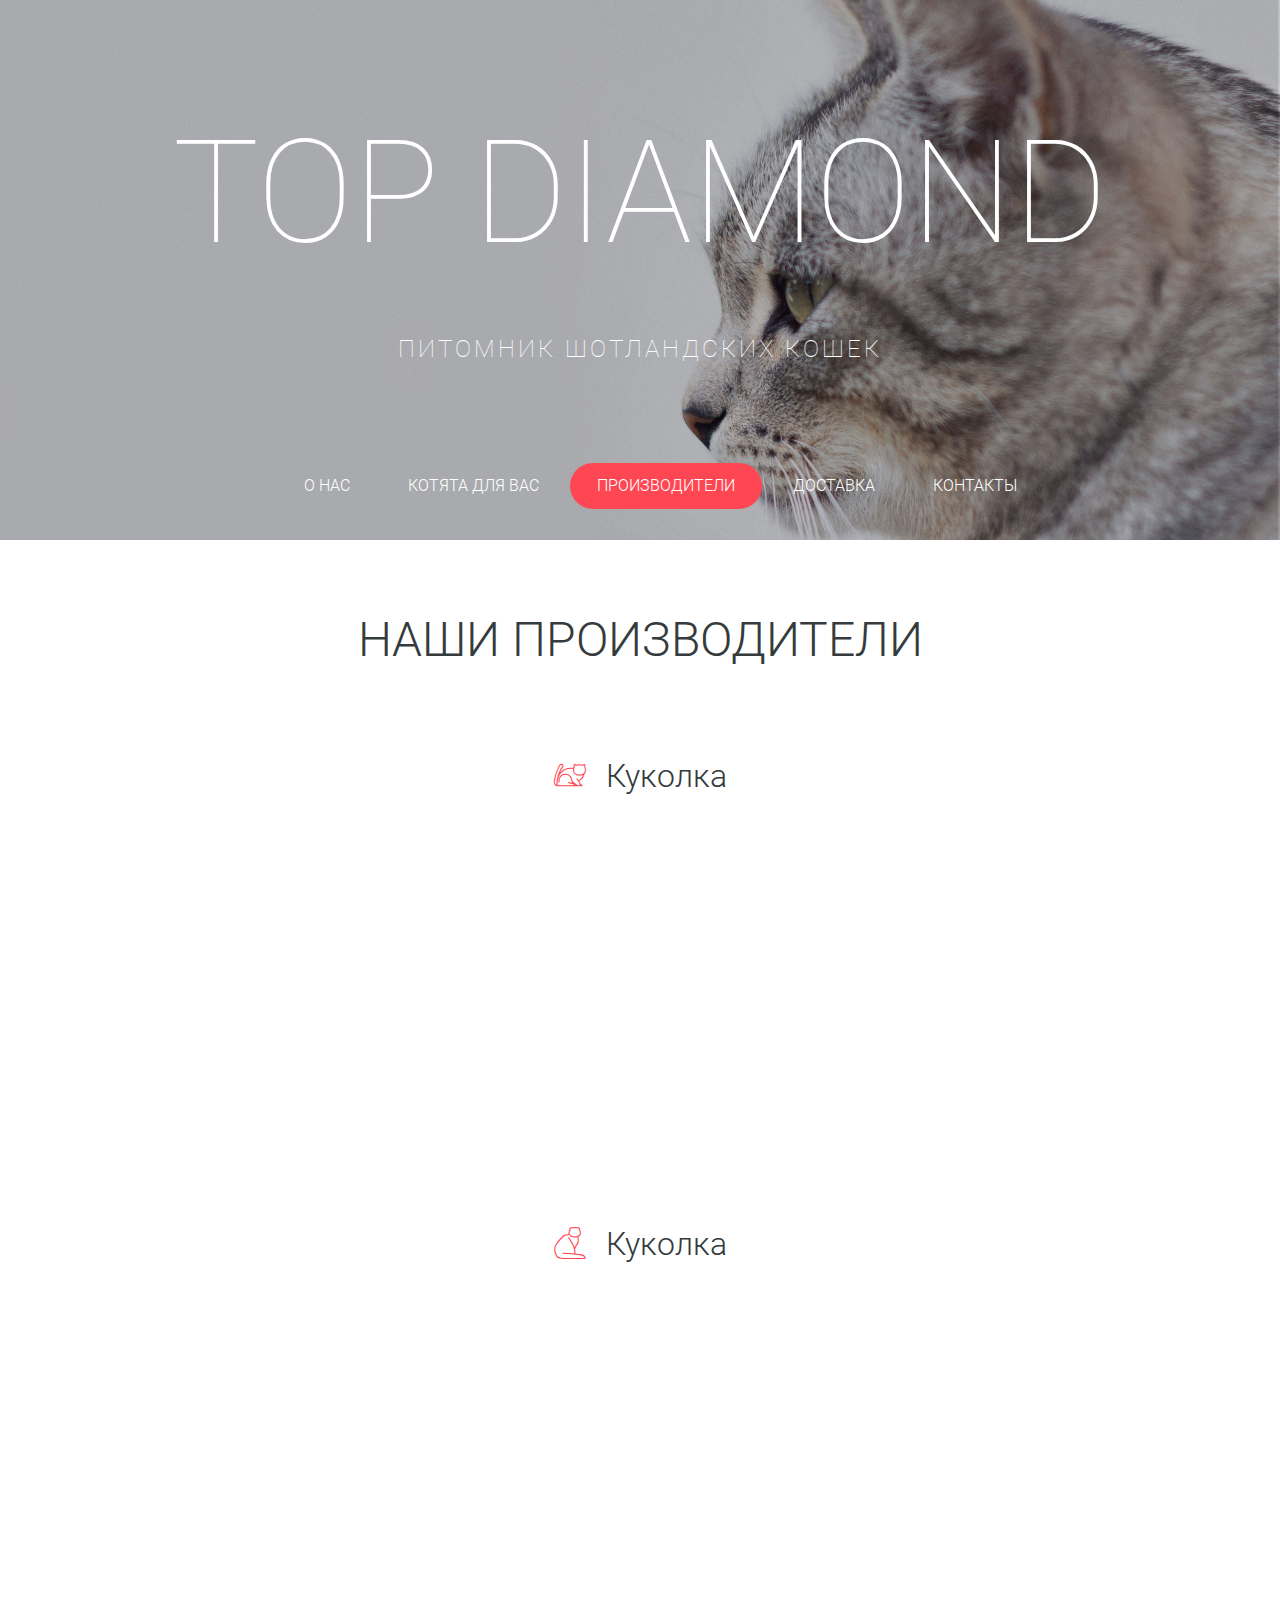
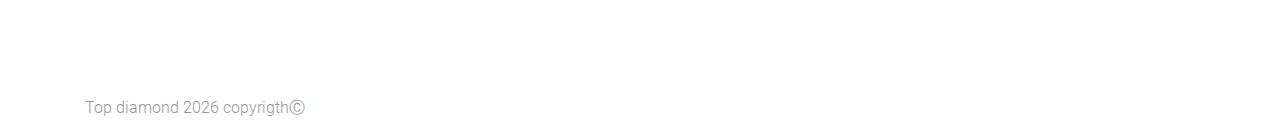
==== cats.html @ 2eed2fff "upload project" ====
<!DOCTYPE html>
<html lang="ru">

<head>

	<meta charset="utf-8">

	<title>Top diamond: питомник шотландских кошек</title>
	<meta name="description" content="Питомник шотландских кошек. Породистые и ласковые котята для Вас.">

	<meta http-equiv="X-UA-Compatible" content="IE=edge">
	<meta name="viewport" content="width=device-width, initial-scale=1, maximum-scale=1">
	
	<!-- Template Basic Images Start -->
	<meta property="og:image" content="img/favicon/apple-touch-icon-180x180.png">
	<link rel="icon" href="img/favicon/favicon.ico">
	<link rel="apple-touch-icon" sizes="180x180" href="img/favicon/apple-touch-icon-180x180.png">
	<!-- Template Basic Images End -->


	<link rel="stylesheet" href="css/cats.main.min.css">

</head>

<body>
        
  <header class="header container-fluid">
           <div class="bg-img bg-img-mini">
           </div>
            
            <div class="header__leng-line"></div>
            <div class="header_text row">
                <h1 class="col-12">Top diamond</h1>
                <div class="w-100"></div>
                <h2 class="col-12">Питомник шотландских кошек</h2>
            </div>
            <div class="stuck_container">
                <nav>
                  <div class="wrapp-resp-menu">
                    <a id="resp-menu" class="responsive-menu" href="#">
                      <div class="hamburger" id="hamburger-3">
                        <span class="line"></span>
                        <span class="line"></span>
                        <span class="line"></span>
                      </div>
                      <span>Menu</span>
                    </a>
                  </div>

                  <ul class="menu">
                    <li>
                      <a  href="index.html">О НАС</a>
                      
                    </li>
                    <li><a href="citty.html">КОТЯТА ДЛЯ ВАС</a></li>
                    <li><a class="active" href="javascript:void(0);">ПРОИЗВОДИТЕЛИ
                        <div class="menu-arrow">
                           <svg height="24" width="24" fill="rgb(215,215,215)">
                             <circle cx="12" cy="12" r="12"  stroke-width="0" stroke="rgb(0,0,0)"/>
                             <path d="M6 9 L12 15 L18 9" fill="rgba(234,234,234,0)" stroke-width="2" stroke="rgb(255,255,255)" />
                           </svg>
                        </div>
                      </a>
                      <div class="wrapp-sub-menu hide-sub">
                        <ul class="sub-menu">
                          <li><a href="cats.html">Наши производители</a></li>
                          <li class="not-active"><a href="#">Бывшие производители</a></li>
                        </ul>
                      </div>
                    </li>
                    <li><a  href="delivery.html">ДОСТАВКА</a></li>
                    <li><a href="contact.html">КОНТАКТЫ</a></li>
                  </ul>

                </nav>

            </div>
       </header>          
  <main class="container">  
   <h2>Наши производители</h2>
   
   <article class="cats row">
      <div class="col-12"><h3><i class="flaticon-animal-1"></i>Куколка</h2></div>
      <div class="col-12 col-md-5">

          <div class="container">
            <div class="cat-gallery-1 gallery-box gallery">
               <div class="arrow">
                 <svg xmlns="http://www.w3.org/2000/svg" xmlns:xlink="http://www.w3.org/1999/xlink" height="24" width="24" fill="rgb(215,215,215)">
                   <circle cx="12" cy="12" r="12"  stroke-width="0" stroke="rgb(0,0,0)"/>
                   <path d="M6 9 L12 15 L18 9" fill="rgba(234,234,234,0)" stroke-width="2" stroke="rgb(255,255,255)" />
                 </svg>
                </div>

                <a href="img/cats/cats_1.JPG" data-caption="Image caption">
                    <i class="flaticon-search"></i>
                    <img src="img/cats/cats_1.JPG" alt="logo">
                </a>
                <a href="img/cats/cats_1.JPG" data-caption="Image caption">
                    <i class="flaticon-search"></i>
                    <img src="img/cats/cats_1.JPG" alt="logo">
                </a>
                <a href="img/cats/cats_1.JPG" data-caption="Image caption">
                    <i class="flaticon-search"></i>
                    <img src="img/cats/cats_1.JPG" alt="logo">
                </a>
                <a href="img/cats/cats_1.JPG" data-caption="Image caption">
                    <i class="flaticon-search"></i>
                    <img src="img/cats/cats_1.JPG" alt="logo">
                </a>
                <a href="img/cats/cats_1.JPG" data-caption="Image caption">
                    <i class="flaticon-search"></i>
                    <img src="img/cats/cats_1.JPG" alt="logo">
                </a>

                <div class="arrow">
                 <svg height="24" width="24" fill="rgb(215,215,215)">
                   <circle cx="12" cy="12" r="12"  stroke-width="0" stroke="rgb(0,0,0)"/>
                   <path d="M6 9 L12 15 L18 9" fill="rgba(234,234,234,0)" stroke-width="2" stroke="rgb(255,255,255)" />
                 </svg>
                </div>
            </div>
            <div class="miniature-box row align-items-center">
                <div class="col-3">
                    <img src="img/cats/cats_1.JPG" alt="logo">
                </div>
                <div class="col-3">
                    <img src="img/cats/cats_1.JPG" alt="logo">
                </div>
                <div class="col-3">
                    <img src="img/cats/cats_1.JPG" alt="logo">
                </div>
                <div class="col-3">
                    <img src="img/cats/cats_1.JPG" alt="logo">
                </div>
            </div>

          </div>

      </div>

      <div class="cats__info col-12 col-md-7">
       <p>
           Lorem ipsum dolor sit amet, consectetur adipisicing elit. Nam repellat hic architecto ullam itaque, veniam temporibus iure quae mollitia ratione nobis cumque fugiat illo, dolor tempora ab voluptatibus?
       </p>
       <dl>
          <dt>Пол</dt>
           <dd>Женский</dd>
          <dt>Отец</dt>
           <dd>Красавчик</dd>
          <dt>Мать</dt>
           <dd>Милашка</dd>
          <dt>Окрас</dt>
           <dd>Самый лудшый</dd>
       </dl>

      </div>
     </article>
     
   <article class="cats row">
       <div class="col-12"><h3><i class="flaticon-animal-3"></i>Куколка</h2></div>
      <div class="col-12 col-md-5">

          <div class="container">
            <div class="cat-gallery-2 gallery-box gallery">
               <div class="arrow">
                 <svg xmlns="http://www.w3.org/2000/svg" xmlns:xlink="http://www.w3.org/1999/xlink" height="24" width="24" fill="rgb(215,215,215)">
                   <circle cx="12" cy="12" r="12"  stroke-width="0" stroke="rgb(0,0,0)"/>
                   <path d="M6 9 L12 15 L18 9" fill="rgba(234,234,234,0)" stroke-width="2" stroke="rgb(255,255,255)" />
                 </svg>
                </div>

                <a href="img/cats/cats_1.JPG" data-caption="Image caption">
                    <i class="flaticon-search"></i>
                    <img src="img/cats/cats_1.JPG" alt="logo">
                </a>
                <a href="img/cats/cats_1.JPG" data-caption="Image caption">
                    <i class="flaticon-search"></i>
                    <img src="img/cats/cats_1.JPG" alt="logo">
                </a>
                <a href="img/cats/cats_1.JPG" data-caption="Image caption">
                    <i class="flaticon-search"></i>
                    <img src="img/cats/cats_1.JPG" alt="logo">
                </a>
                <a href="img/cats/cats_1.JPG" data-caption="Image caption">
                    <i class="flaticon-search"></i>
                    <img src="img/cats/cats_1.JPG" alt="logo">
                </a>
                <a href="iimg/cats/cats_1.JPG" data-caption="Image caption">
                    <i class="flaticon-search"></i>
                    <img src="img/cats/cats_1.JPG" alt="logo">
                </a>

                <div class="arrow">
                 <svg height="24" width="24" fill="rgb(215,215,215)">
                   <circle cx="12" cy="12" r="12"  stroke-width="0" stroke="rgb(0,0,0)"/>
                   <path d="M6 9 L12 15 L18 9" fill="rgba(234,234,234,0)" stroke-width="2" stroke="rgb(255,255,255)" />
                 </svg>
                </div>
            </div>
            <div class="miniature-box row align-items-center">
                <div class="col-3">
                    <img src="img/cats/cats_1.JPG" alt="logo">
                </div>
                <div class="col-3">
                    <img src="img/cats/cats_1.JPG" alt="logo">
                </div>
                <div class="col-3">
                    <img src="img/cats/cats_1.JPG" alt="logo">
                </div>
                <div class="col-3">
                    <img src="img/cats/cats_1.JPG" alt="logo">
                </div>
            </div>

          </div>

      </div>

      <div class="cats__info col-12 col-md-7">
       <p>
           Lorem ipsum dolor sit amet, consectetur adipisicing elit. Nam repellat hic architecto ullam itaque, veniam temporibus iure quae mollitia ratione nobis cumque fugiat illo, dolor tempora ab voluptatibus?
       </p>
       <dl>
          <dt>Пол</dt>
              <dd>Женский</dd>
          <dt>Отец</dt>
              <dd>Красавчик</dd>
          <dt>Мать</dt>
              <dd>Милашка</dd>
          <dt>Окрас</dt>
              <dd>Самый лудшый</dd>
       </dl>

      </div>   
   </article>
  </main>
       
  <footer class="footer container">
           <span id="copyright"> </span>
  </footer> 
  <script src="js/cats.scripts.min.js"></script>
  <script>
      window.onload = function() {
        baguetteBox.run('.cat-gallery-1');
        baguetteBox.run('.cat-gallery-2');
          
        imgBox('.cat-gallery-1');
        imgBox('.cat-gallery-2');
    };
  </script> 
</body>
</html>
---- css/cats.main.min.css ----
#baguetteBox-overlay{display:none;opacity:0;position:fixed;overflow:hidden;top:0;left:0;width:100%;height:100%;z-index:1000000;background-color:#222;background-color:rgba(0,0,0,.8);-webkit-transition:opacity .5s ease;transition:opacity .5s ease}#baguetteBox-overlay.visible{opacity:1}#baguetteBox-overlay .full-image{display:inline-block;position:relative;width:100%;height:100%;text-align:center}#baguetteBox-overlay .full-image figure{display:inline;margin:0;height:100%}#baguetteBox-overlay .full-image img{display:inline-block;width:auto;height:auto;max-height:100%;max-width:100%;vertical-align:middle;-webkit-box-shadow:0 0 8px rgba(0,0,0,.6);-moz-box-shadow:0 0 8px rgba(0,0,0,.6);box-shadow:0 0 8px rgba(0,0,0,.6)}#baguetteBox-overlay .full-image figcaption{display:block;position:absolute;bottom:0;width:100%;text-align:center;line-height:1.8;white-space:normal;color:#ccc;background-color:#000;background-color:rgba(0,0,0,.6);font-family:sans-serif}#baguetteBox-overlay .full-image:before{content:"";display:inline-block;height:50%;width:1px;margin-right:-1px}#baguetteBox-slider{position:absolute;left:0;top:0;height:100%;width:100%;white-space:nowrap;-webkit-transition:left .4s ease,-webkit-transform .4s ease;transition:left .4s ease,-webkit-transform .4s ease;transition:left .4s ease,transform .4s ease;transition:left .4s ease,transform .4s ease,-webkit-transform .4s ease,-moz-transform .4s ease}#baguetteBox-slider.bounce-from-right{-webkit-animation:bounceFromRight .4s ease-out;animation:bounceFromRight .4s ease-out}#baguetteBox-slider.bounce-from-left{-webkit-animation:bounceFromLeft .4s ease-out;animation:bounceFromLeft .4s ease-out}@-webkit-keyframes bounceFromRight{0%{margin-left:0}50%{margin-left:-30px}100%{margin-left:0}}@keyframes bounceFromRight{0%{margin-left:0}50%{margin-left:-30px}100%{margin-left:0}}@-webkit-keyframes bounceFromLeft{0%{margin-left:0}50%{margin-left:30px}100%{margin-left:0}}@keyframes bounceFromLeft{0%{margin-left:0}50%{margin-left:30px}100%{margin-left:0}}.baguetteBox-button#next-button,.baguetteBox-button#previous-button{top:50%;top:calc(50% - 30px);width:44px;height:60px}.baguetteBox-button{position:absolute;cursor:pointer;outline:0;padding:0;margin:0;border:0;-moz-border-radius:15%;border-radius:15%;background-color:#323232;background-color:rgba(50,50,50,.5);color:#ddd;font:1.6em sans-serif;-webkit-transition:background-color .4s ease;transition:background-color .4s ease}.baguetteBox-button:focus,.baguetteBox-button:hover{background-color:rgba(50,50,50,.9)}.baguetteBox-button#next-button{right:2%}.baguetteBox-button#previous-button{left:2%}.baguetteBox-button#close-button{top:20px;right:2%;right:calc(2% + 6px);width:30px;height:30px}.baguetteBox-button svg{position:absolute;left:0;top:0}.baguetteBox-spinner{width:40px;height:40px;display:inline-block;position:absolute;top:50%;left:50%;margin-top:-20px;margin-left:-20px}.baguetteBox-double-bounce1,.baguetteBox-double-bounce2{width:100%;height:100%;-moz-border-radius:50%;border-radius:50%;background-color:#fff;opacity:.6;position:absolute;top:0;left:0;-webkit-animation:bounce 2s infinite ease-in-out;animation:bounce 2s infinite ease-in-out}.baguetteBox-double-bounce2{-webkit-animation-delay:-1s;animation-delay:-1s}@-webkit-keyframes bounce{0%,100%{-webkit-transform:scale(0);transform:scale(0)}50%{-webkit-transform:scale(1);transform:scale(1)}}@keyframes bounce{0%,100%{-webkit-transform:scale(0);-moz-transform:scale(0);transform:scale(0)}50%{-webkit-transform:scale(1);-moz-transform:scale(1);transform:scale(1)}}@font-face{font-family:roboto;font-weight:400;font-style:normal;src:url(../fonts/RobotoRegular/RobotoRegular.eot);src:url(../fonts/RobotoRegular/RobotoRegular.eot?#iefix) format("embedded-opentype"),url(../fonts/RobotoRegular/RobotoRegular.woff) format("woff"),url(../fonts/RobotoRegular/RobotoRegular.ttf) format("truetype")}@font-face{font-family:roboto;font-weight:700;font-style:normal;src:url(../fonts/RobotoBold/RobotoBold.eot);src:url(../fonts/RobotoBold/RobotoBold.eot?#iefix) format("embedded-opentype"),url(../fonts/RobotoBold/RobotoBold.woff) format("woff"),url(../fonts/RobotoBold/RobotoBold.ttf) format("truetype")}@font-face{font-family:roboto;font-weight:100;font-style:normal;src:url(../fonts/RobotoThin/RobotoThin.eot);src:url(../fonts/RobotoThin/RobotoThin.eot?#iefix) format("embedded-opentype"),url(../fonts/RobotoThin/RobotoThin.woff) format("woff"),url(../fonts/RobotoThin/RobotoThin.ttf) format("truetype")}@font-face{font-family:roboto;font-weight:300;font-style:normal;src:url(../fonts/RobotoLight/RobotoLight.eot);src:url(../fonts/RobotoLight/RobotoLight.eot?#iefix) format("embedded-opentype"),url(../fonts/RobotoLight/RobotoLight.woff) format("woff"),url(../fonts/RobotoLight/RobotoLight.ttf) format("truetype")}@font-face{font-family:Flaticon;font-weight:400;font-style:normal;src:url(../fonts/Flaticon/Flaticon.eot);src:url(../fonts/Flaticon/Flaticon.eot?#iefix) format("embedded-opentype"),url(../fonts/Flaticon/Flaticon.woff) format("woff"),url(../fonts/Flaticon/Flaticon.ttf) format("truetype")}.flaticon-animal-3:before{content:"\f100"}.flaticon-animal-1:before{content:"\f101"}.flaticon-animals-2:before{content:"\f102"}.flaticon-transport:before{content:"\f103"}.flaticon-transport-1:before{content:"\f104"}.flaticon-photo:before{content:"\f105"}.flaticon-animals:before{content:"\f106"}.flaticon-animal:before{content:"\f107"}.flaticon-up-arrow:before{content:"\f108"}.flaticon-dog:before{content:"\f109"}.flaticon-dog-3:before{content:"\f10a"}.flaticon-pawprint:before{content:"\f10b"}.flaticon-dog-1:before{content:"\f10c"}.flaticon-dog-4:before{content:"\f10d"}.flaticon-dog-paw:before{content:"\f10e"}.flaticon-animals-1:before{content:"\f10f"}.flaticon-animal-2:before{content:"\f110"}.flaticon-search:before{content:"\f111"}.flaticon-dog-2:before{content:"\f112"}.flaticon-instagram:before{content:"\f113"}.flaticon-vk:before{content:"\f114"}.flaticon-facebook:before{content:"\f115"}.flaticon-cat:before{content:"\f116"}.flaticon-medal:before{content:"\f117"}.flaticon-diamond:before{content:"\f118"}.flaticon-hearts:before{content:"\f119"}.flaticon-heart:before{content:"\f11a"}.flaticon-favorite:before{content:"\f11b"}*,::after,::before{-webkit-box-sizing:border-box;box-sizing:border-box}html{font-family:sans-serif;line-height:1.15;-webkit-text-size-adjust:100%;-ms-text-size-adjust:100%;-ms-overflow-style:scrollbar;-webkit-tap-highlight-color:transparent}@-ms-viewport{width:device-width}article,aside,dialog,figcaption,figure,footer,header,hgroup,main,nav,section{display:block}body{margin:0;font-family:-apple-system,BlinkMacSystemFont,"Segoe UI",Roboto,"Helvetica Neue",Arial,sans-serif,"Apple Color Emoji","Segoe UI Emoji","Segoe UI Symbol";font-size:1rem;font-weight:400;line-height:1.5;color:#212529;text-align:left;background-color:#fff}[tabindex="-1"]:focus{outline:0!important}hr{-webkit-box-sizing:content-box;box-sizing:content-box;height:0;overflow:visible}h1,h2,h3,h4,h5,h6{margin-top:0;margin-bottom:.5rem}p{margin-top:0;margin-bottom:1rem}abbr[data-original-title],abbr[title]{text-decoration:underline;-webkit-text-decoration:underline dotted;text-decoration:underline dotted;cursor:help;border-bottom:0}address{margin-bottom:1rem;font-style:normal;line-height:inherit}dl,ol,ul{margin-top:0;margin-bottom:1rem}ol ol,ol ul,ul ol,ul ul{margin-bottom:0}dt{font-weight:700}dd{margin-bottom:.5rem;margin-left:0}blockquote{margin:0 0 1rem}dfn{font-style:italic}b,strong{font-weight:bolder}small{font-size:80%}sub,sup{position:relative;font-size:75%;line-height:0;vertical-align:baseline}sub{bottom:-.25em}sup{top:-.5em}a{color:#007bff;text-decoration:none;background-color:transparent;-webkit-text-decoration-skip:objects}a:hover{color:#0056b3;text-decoration:underline}a:not([href]):not([tabindex]){color:inherit;text-decoration:none}a:not([href]):not([tabindex]):focus,a:not([href]):not([tabindex]):hover{color:inherit;text-decoration:none}a:not([href]):not([tabindex]):focus{outline:0}code,kbd,pre,samp{font-family:monospace,monospace;font-size:1em}pre{margin-top:0;margin-bottom:1rem;overflow:auto;-ms-overflow-style:scrollbar}figure{margin:0 0 1rem}img{vertical-align:middle;border-style:none}svg:not(:root){overflow:hidden}table{border-collapse:collapse}caption{padding-top:.75rem;padding-bottom:.75rem;color:#6c757d;text-align:left;caption-side:bottom}th{text-align:inherit}label{display:inline-block;margin-bottom:.5rem}button{-webkit-border-radius:0;border-radius:0}button:focus{outline:1px dotted;outline:5px auto -webkit-focus-ring-color}button,input,optgroup,select,textarea{margin:0;font-family:inherit;font-size:inherit;line-height:inherit}button,input{overflow:visible}button,select{text-transform:none}[type=reset],[type=submit],button,html [type=button]{-webkit-appearance:button}[type=button]::-moz-focus-inner,[type=reset]::-moz-focus-inner,[type=submit]::-moz-focus-inner,button::-moz-focus-inner{padding:0;border-style:none}input[type=checkbox],input[type=radio]{-webkit-box-sizing:border-box;box-sizing:border-box;padding:0}input[type=date],input[type=datetime-local],input[type=month],input[type=time]{-webkit-appearance:listbox}textarea{overflow:auto;resize:vertical}fieldset{min-width:0;padding:0;margin:0;border:0}legend{display:block;width:100%;max-width:100%;padding:0;margin-bottom:.5rem;font-size:1.5rem;line-height:inherit;color:inherit;white-space:normal}progress{vertical-align:baseline}[type=number]::-webkit-inner-spin-button,[type=number]::-webkit-outer-spin-button{height:auto}[type=search]{outline-offset:-2px;-webkit-appearance:none}[type=search]::-webkit-search-cancel-button,[type=search]::-webkit-search-decoration{-webkit-appearance:none}::-webkit-file-upload-button{font:inherit;-webkit-appearance:button}output{display:inline-block}summary{display:list-item;cursor:pointer}template{display:none}[hidden]{display:none!important}@-ms-viewport{width:device-width}html{-webkit-box-sizing:border-box;box-sizing:border-box;-ms-overflow-style:scrollbar}*,::after,::before{-webkit-box-sizing:inherit;box-sizing:inherit}.container{width:100%;padding-right:15px;padding-left:15px;margin-right:auto;margin-left:auto}@media (min-width:576px){.container{max-width:540px}}@media (min-width:768px){.container{max-width:720px}}@media (min-width:992px){.container{max-width:960px}}@media (min-width:1200px){.container{max-width:1140px}}.container-fluid{width:100%;padding-right:15px;padding-left:15px;margin-right:auto;margin-left:auto}.row{display:-webkit-box;display:-webkit-flex;display:-ms-flexbox;display:flex;-webkit-flex-wrap:wrap;-ms-flex-wrap:wrap;flex-wrap:wrap;margin-right:-15px;margin-left:-15px}.no-gutters{margin-right:0;margin-left:0}.no-gutters>.col,.no-gutters>[class*=col-]{padding-right:0;padding-left:0}.col,.col-1,.col-10,.col-11,.col-12,.col-2,.col-3,.col-4,.col-5,.col-6,.col-7,.col-8,.col-9,.col-auto,.col-lg,.col-lg-1,.col-lg-10,.col-lg-11,.col-lg-12,.col-lg-2,.col-lg-3,.col-lg-4,.col-lg-5,.col-lg-6,.col-lg-7,.col-lg-8,.col-lg-9,.col-lg-auto,.col-md,.col-md-1,.col-md-10,.col-md-11,.col-md-12,.col-md-2,.col-md-3,.col-md-4,.col-md-5,.col-md-6,.col-md-7,.col-md-8,.col-md-9,.col-md-auto,.col-sm,.col-sm-1,.col-sm-10,.col-sm-11,.col-sm-12,.col-sm-2,.col-sm-3,.col-sm-4,.col-sm-5,.col-sm-6,.col-sm-7,.col-sm-8,.col-sm-9,.col-sm-auto,.col-xl,.col-xl-1,.col-xl-10,.col-xl-11,.col-xl-12,.col-xl-2,.col-xl-3,.col-xl-4,.col-xl-5,.col-xl-6,.col-xl-7,.col-xl-8,.col-xl-9,.col-xl-auto{position:relative;width:100%;min-height:1px;padding-right:15px;padding-left:15px}.col{-webkit-flex-basis:0;-ms-flex-preferred-size:0;flex-basis:0;-webkit-box-flex:1;-webkit-flex-grow:1;-ms-flex-positive:1;flex-grow:1;max-width:100%}.col-auto{-webkit-box-flex:0;-webkit-flex:0 0 auto;-ms-flex:0 0 auto;flex:0 0 auto;width:auto;max-width:none}.col-1{-webkit-box-flex:0;-webkit-flex:0 0 8.33333%;-ms-flex:0 0 8.33333%;flex:0 0 8.33333%;max-width:8.33333%}.col-2{-webkit-box-flex:0;-webkit-flex:0 0 16.66667%;-ms-flex:0 0 16.66667%;flex:0 0 16.66667%;max-width:16.66667%}.col-3{-webkit-box-flex:0;-webkit-flex:0 0 25%;-ms-flex:0 0 25%;flex:0 0 25%;max-width:25%}.col-4{-webkit-box-flex:0;-webkit-flex:0 0 33.33333%;-ms-flex:0 0 33.33333%;flex:0 0 33.33333%;max-width:33.33333%}.col-5{-webkit-box-flex:0;-webkit-flex:0 0 41.66667%;-ms-flex:0 0 41.66667%;flex:0 0 41.66667%;max-width:41.66667%}.col-6{-webkit-box-flex:0;-webkit-flex:0 0 50%;-ms-flex:0 0 50%;flex:0 0 50%;max-width:50%}.col-7{-webkit-box-flex:0;-webkit-flex:0 0 58.33333%;-ms-flex:0 0 58.33333%;flex:0 0 58.33333%;max-width:58.33333%}.col-8{-webkit-box-flex:0;-webkit-flex:0 0 66.66667%;-ms-flex:0 0 66.66667%;flex:0 0 66.66667%;max-width:66.66667%}.col-9{-webkit-box-flex:0;-webkit-flex:0 0 75%;-ms-flex:0 0 75%;flex:0 0 75%;max-width:75%}.col-10{-webkit-box-flex:0;-webkit-flex:0 0 83.33333%;-ms-flex:0 0 83.33333%;flex:0 0 83.33333%;max-width:83.33333%}.col-11{-webkit-box-flex:0;-webkit-flex:0 0 91.66667%;-ms-flex:0 0 91.66667%;flex:0 0 91.66667%;max-width:91.66667%}.col-12{-webkit-box-flex:0;-webkit-flex:0 0 100%;-ms-flex:0 0 100%;flex:0 0 100%;max-width:100%}.order-first{-webkit-box-ordinal-group:0;-webkit-order:-1;-ms-flex-order:-1;order:-1}.order-last{-webkit-box-ordinal-group:14;-webkit-order:13;-ms-flex-order:13;order:13}.order-0{-webkit-box-ordinal-group:1;-webkit-order:0;-ms-flex-order:0;order:0}.order-1{-webkit-box-ordinal-group:2;-webkit-order:1;-ms-flex-order:1;order:1}.order-2{-webkit-box-ordinal-group:3;-webkit-order:2;-ms-flex-order:2;order:2}.order-3{-webkit-box-ordinal-group:4;-webkit-order:3;-ms-flex-order:3;order:3}.order-4{-webkit-box-ordinal-group:5;-webkit-order:4;-ms-flex-order:4;order:4}.order-5{-webkit-box-ordinal-group:6;-webkit-order:5;-ms-flex-order:5;order:5}.order-6{-webkit-box-ordinal-group:7;-webkit-order:6;-ms-flex-order:6;order:6}.order-7{-webkit-box-ordinal-group:8;-webkit-order:7;-ms-flex-order:7;order:7}.order-8{-webkit-box-ordinal-group:9;-webkit-order:8;-ms-flex-order:8;order:8}.order-9{-webkit-box-ordinal-group:10;-webkit-order:9;-ms-flex-order:9;order:9}.order-10{-webkit-box-ordinal-group:11;-webkit-order:10;-ms-flex-order:10;order:10}.order-11{-webkit-box-ordinal-group:12;-webkit-order:11;-ms-flex-order:11;order:11}.order-12{-webkit-box-ordinal-group:13;-webkit-order:12;-ms-flex-order:12;order:12}.offset-1{margin-left:8.33333%}.offset-2{margin-left:16.66667%}.offset-3{margin-left:25%}.offset-4{margin-left:33.33333%}.offset-5{margin-left:41.66667%}.offset-6{margin-left:50%}.offset-7{margin-left:58.33333%}.offset-8{margin-left:66.66667%}.offset-9{margin-left:75%}.offset-10{margin-left:83.33333%}.offset-11{margin-left:91.66667%}@media (min-width:576px){.col-sm{-webkit-flex-basis:0;-ms-flex-preferred-size:0;flex-basis:0;-webkit-box-flex:1;-webkit-flex-grow:1;-ms-flex-positive:1;flex-grow:1;max-width:100%}.col-sm-auto{-webkit-box-flex:0;-webkit-flex:0 0 auto;-ms-flex:0 0 auto;flex:0 0 auto;width:auto;max-width:none}.col-sm-1{-webkit-box-flex:0;-webkit-flex:0 0 8.33333%;-ms-flex:0 0 8.33333%;flex:0 0 8.33333%;max-width:8.33333%}.col-sm-2{-webkit-box-flex:0;-webkit-flex:0 0 16.66667%;-ms-flex:0 0 16.66667%;flex:0 0 16.66667%;max-width:16.66667%}.col-sm-3{-webkit-box-flex:0;-webkit-flex:0 0 25%;-ms-flex:0 0 25%;flex:0 0 25%;max-width:25%}.col-sm-4{-webkit-box-flex:0;-webkit-flex:0 0 33.33333%;-ms-flex:0 0 33.33333%;flex:0 0 33.33333%;max-width:33.33333%}.col-sm-5{-webkit-box-flex:0;-webkit-flex:0 0 41.66667%;-ms-flex:0 0 41.66667%;flex:0 0 41.66667%;max-width:41.66667%}.col-sm-6{-webkit-box-flex:0;-webkit-flex:0 0 50%;-ms-flex:0 0 50%;flex:0 0 50%;max-width:50%}.col-sm-7{-webkit-box-flex:0;-webkit-flex:0 0 58.33333%;-ms-flex:0 0 58.33333%;flex:0 0 58.33333%;max-width:58.33333%}.col-sm-8{-webkit-box-flex:0;-webkit-flex:0 0 66.66667%;-ms-flex:0 0 66.66667%;flex:0 0 66.66667%;max-width:66.66667%}.col-sm-9{-webkit-box-flex:0;-webkit-flex:0 0 75%;-ms-flex:0 0 75%;flex:0 0 75%;max-width:75%}.col-sm-10{-webkit-box-flex:0;-webkit-flex:0 0 83.33333%;-ms-flex:0 0 83.33333%;flex:0 0 83.33333%;max-width:83.33333%}.col-sm-11{-webkit-box-flex:0;-webkit-flex:0 0 91.66667%;-ms-flex:0 0 91.66667%;flex:0 0 91.66667%;max-width:91.66667%}.col-sm-12{-webkit-box-flex:0;-webkit-flex:0 0 100%;-ms-flex:0 0 100%;flex:0 0 100%;max-width:100%}.order-sm-first{-webkit-box-ordinal-group:0;-webkit-order:-1;-ms-flex-order:-1;order:-1}.order-sm-last{-webkit-box-ordinal-group:14;-webkit-order:13;-ms-flex-order:13;order:13}.order-sm-0{-webkit-box-ordinal-group:1;-webkit-order:0;-ms-flex-order:0;order:0}.order-sm-1{-webkit-box-ordinal-group:2;-webkit-order:1;-ms-flex-order:1;order:1}.order-sm-2{-webkit-box-ordinal-group:3;-webkit-order:2;-ms-flex-order:2;order:2}.order-sm-3{-webkit-box-ordinal-group:4;-webkit-order:3;-ms-flex-order:3;order:3}.order-sm-4{-webkit-box-ordinal-group:5;-webkit-order:4;-ms-flex-order:4;order:4}.order-sm-5{-webkit-box-ordinal-group:6;-webkit-order:5;-ms-flex-order:5;order:5}.order-sm-6{-webkit-box-ordinal-group:7;-webkit-order:6;-ms-flex-order:6;order:6}.order-sm-7{-webkit-box-ordinal-group:8;-webkit-order:7;-ms-flex-order:7;order:7}.order-sm-8{-webkit-box-ordinal-group:9;-webkit-order:8;-ms-flex-order:8;order:8}.order-sm-9{-webkit-box-ordinal-group:10;-webkit-order:9;-ms-flex-order:9;order:9}.order-sm-10{-webkit-box-ordinal-group:11;-webkit-order:10;-ms-flex-order:10;order:10}.order-sm-11{-webkit-box-ordinal-group:12;-webkit-order:11;-ms-flex-order:11;order:11}.order-sm-12{-webkit-box-ordinal-group:13;-webkit-order:12;-ms-flex-order:12;order:12}.offset-sm-0{margin-left:0}.offset-sm-1{margin-left:8.33333%}.offset-sm-2{margin-left:16.66667%}.offset-sm-3{margin-left:25%}.offset-sm-4{margin-left:33.33333%}.offset-sm-5{margin-left:41.66667%}.offset-sm-6{margin-left:50%}.offset-sm-7{margin-left:58.33333%}.offset-sm-8{margin-left:66.66667%}.offset-sm-9{margin-left:75%}.offset-sm-10{margin-left:83.33333%}.offset-sm-11{margin-left:91.66667%}}@media (min-width:768px){.col-md{-webkit-flex-basis:0;-ms-flex-preferred-size:0;flex-basis:0;-webkit-box-flex:1;-webkit-flex-grow:1;-ms-flex-positive:1;flex-grow:1;max-width:100%}.col-md-auto{-webkit-box-flex:0;-webkit-flex:0 0 auto;-ms-flex:0 0 auto;flex:0 0 auto;width:auto;max-width:none}.col-md-1{-webkit-box-flex:0;-webkit-flex:0 0 8.33333%;-ms-flex:0 0 8.33333%;flex:0 0 8.33333%;max-width:8.33333%}.col-md-2{-webkit-box-flex:0;-webkit-flex:0 0 16.66667%;-ms-flex:0 0 16.66667%;flex:0 0 16.66667%;max-width:16.66667%}.col-md-3{-webkit-box-flex:0;-webkit-flex:0 0 25%;-ms-flex:0 0 25%;flex:0 0 25%;max-width:25%}.col-md-4{-webkit-box-flex:0;-webkit-flex:0 0 33.33333%;-ms-flex:0 0 33.33333%;flex:0 0 33.33333%;max-width:33.33333%}.col-md-5{-webkit-box-flex:0;-webkit-flex:0 0 41.66667%;-ms-flex:0 0 41.66667%;flex:0 0 41.66667%;max-width:41.66667%}.col-md-6{-webkit-box-flex:0;-webkit-flex:0 0 50%;-ms-flex:0 0 50%;flex:0 0 50%;max-width:50%}.col-md-7{-webkit-box-flex:0;-webkit-flex:0 0 58.33333%;-ms-flex:0 0 58.33333%;flex:0 0 58.33333%;max-width:58.33333%}.col-md-8{-webkit-box-flex:0;-webkit-flex:0 0 66.66667%;-ms-flex:0 0 66.66667%;flex:0 0 66.66667%;max-width:66.66667%}.col-md-9{-webkit-box-flex:0;-webkit-flex:0 0 75%;-ms-flex:0 0 75%;flex:0 0 75%;max-width:75%}.col-md-10{-webkit-box-flex:0;-webkit-flex:0 0 83.33333%;-ms-flex:0 0 83.33333%;flex:0 0 83.33333%;max-width:83.33333%}.col-md-11{-webkit-box-flex:0;-webkit-flex:0 0 91.66667%;-ms-flex:0 0 91.66667%;flex:0 0 91.66667%;max-width:91.66667%}.col-md-12{-webkit-box-flex:0;-webkit-flex:0 0 100%;-ms-flex:0 0 100%;flex:0 0 100%;max-width:100%}.order-md-first{-webkit-box-ordinal-group:0;-webkit-order:-1;-ms-flex-order:-1;order:-1}.order-md-last{-webkit-box-ordinal-group:14;-webkit-order:13;-ms-flex-order:13;order:13}.order-md-0{-webkit-box-ordinal-group:1;-webkit-order:0;-ms-flex-order:0;order:0}.order-md-1{-webkit-box-ordinal-group:2;-webkit-order:1;-ms-flex-order:1;order:1}.order-md-2{-webkit-box-ordinal-group:3;-webkit-order:2;-ms-flex-order:2;order:2}.order-md-3{-webkit-box-ordinal-group:4;-webkit-order:3;-ms-flex-order:3;order:3}.order-md-4{-webkit-box-ordinal-group:5;-webkit-order:4;-ms-flex-order:4;order:4}.order-md-5{-webkit-box-ordinal-group:6;-webkit-order:5;-ms-flex-order:5;order:5}.order-md-6{-webkit-box-ordinal-group:7;-webkit-order:6;-ms-flex-order:6;order:6}.order-md-7{-webkit-box-ordinal-group:8;-webkit-order:7;-ms-flex-order:7;order:7}.order-md-8{-webkit-box-ordinal-group:9;-webkit-order:8;-ms-flex-order:8;order:8}.order-md-9{-webkit-box-ordinal-group:10;-webkit-order:9;-ms-flex-order:9;order:9}.order-md-10{-webkit-box-ordinal-group:11;-webkit-order:10;-ms-flex-order:10;order:10}.order-md-11{-webkit-box-ordinal-group:12;-webkit-order:11;-ms-flex-order:11;order:11}.order-md-12{-webkit-box-ordinal-group:13;-webkit-order:12;-ms-flex-order:12;order:12}.offset-md-0{margin-left:0}.offset-md-1{margin-left:8.33333%}.offset-md-2{margin-left:16.66667%}.offset-md-3{margin-left:25%}.offset-md-4{margin-left:33.33333%}.offset-md-5{margin-left:41.66667%}.offset-md-6{margin-left:50%}.offset-md-7{margin-left:58.33333%}.offset-md-8{margin-left:66.66667%}.offset-md-9{margin-left:75%}.offset-md-10{margin-left:83.33333%}.offset-md-11{margin-left:91.66667%}}@media (min-width:992px){.col-lg{-webkit-flex-basis:0;-ms-flex-preferred-size:0;flex-basis:0;-webkit-box-flex:1;-webkit-flex-grow:1;-ms-flex-positive:1;flex-grow:1;max-width:100%}.col-lg-auto{-webkit-box-flex:0;-webkit-flex:0 0 auto;-ms-flex:0 0 auto;flex:0 0 auto;width:auto;max-width:none}.col-lg-1{-webkit-box-flex:0;-webkit-flex:0 0 8.33333%;-ms-flex:0 0 8.33333%;flex:0 0 8.33333%;max-width:8.33333%}.col-lg-2{-webkit-box-flex:0;-webkit-flex:0 0 16.66667%;-ms-flex:0 0 16.66667%;flex:0 0 16.66667%;max-width:16.66667%}.col-lg-3{-webkit-box-flex:0;-webkit-flex:0 0 25%;-ms-flex:0 0 25%;flex:0 0 25%;max-width:25%}.col-lg-4{-webkit-box-flex:0;-webkit-flex:0 0 33.33333%;-ms-flex:0 0 33.33333%;flex:0 0 33.33333%;max-width:33.33333%}.col-lg-5{-webkit-box-flex:0;-webkit-flex:0 0 41.66667%;-ms-flex:0 0 41.66667%;flex:0 0 41.66667%;max-width:41.66667%}.col-lg-6{-webkit-box-flex:0;-webkit-flex:0 0 50%;-ms-flex:0 0 50%;flex:0 0 50%;max-width:50%}.col-lg-7{-webkit-box-flex:0;-webkit-flex:0 0 58.33333%;-ms-flex:0 0 58.33333%;flex:0 0 58.33333%;max-width:58.33333%}.col-lg-8{-webkit-box-flex:0;-webkit-flex:0 0 66.66667%;-ms-flex:0 0 66.66667%;flex:0 0 66.66667%;max-width:66.66667%}.col-lg-9{-webkit-box-flex:0;-webkit-flex:0 0 75%;-ms-flex:0 0 75%;flex:0 0 75%;max-width:75%}.col-lg-10{-webkit-box-flex:0;-webkit-flex:0 0 83.33333%;-ms-flex:0 0 83.33333%;flex:0 0 83.33333%;max-width:83.33333%}.col-lg-11{-webkit-box-flex:0;-webkit-flex:0 0 91.66667%;-ms-flex:0 0 91.66667%;flex:0 0 91.66667%;max-width:91.66667%}.col-lg-12{-webkit-box-flex:0;-webkit-flex:0 0 100%;-ms-flex:0 0 100%;flex:0 0 100%;max-width:100%}.order-lg-first{-webkit-box-ordinal-group:0;-webkit-order:-1;-ms-flex-order:-1;order:-1}.order-lg-last{-webkit-box-ordinal-group:14;-webkit-order:13;-ms-flex-order:13;order:13}.order-lg-0{-webkit-box-ordinal-group:1;-webkit-order:0;-ms-flex-order:0;order:0}.order-lg-1{-webkit-box-ordinal-group:2;-webkit-order:1;-ms-flex-order:1;order:1}.order-lg-2{-webkit-box-ordinal-group:3;-webkit-order:2;-ms-flex-order:2;order:2}.order-lg-3{-webkit-box-ordinal-group:4;-webkit-order:3;-ms-flex-order:3;order:3}.order-lg-4{-webkit-box-ordinal-group:5;-webkit-order:4;-ms-flex-order:4;order:4}.order-lg-5{-webkit-box-ordinal-group:6;-webkit-order:5;-ms-flex-order:5;order:5}.order-lg-6{-webkit-box-ordinal-group:7;-webkit-order:6;-ms-flex-order:6;order:6}.order-lg-7{-webkit-box-ordinal-group:8;-webkit-order:7;-ms-flex-order:7;order:7}.order-lg-8{-webkit-box-ordinal-group:9;-webkit-order:8;-ms-flex-order:8;order:8}.order-lg-9{-webkit-box-ordinal-group:10;-webkit-order:9;-ms-flex-order:9;order:9}.order-lg-10{-webkit-box-ordinal-group:11;-webkit-order:10;-ms-flex-order:10;order:10}.order-lg-11{-webkit-box-ordinal-group:12;-webkit-order:11;-ms-flex-order:11;order:11}.order-lg-12{-webkit-box-ordinal-group:13;-webkit-order:12;-ms-flex-order:12;order:12}.offset-lg-0{margin-left:0}.offset-lg-1{margin-left:8.33333%}.offset-lg-2{margin-left:16.66667%}.offset-lg-3{margin-left:25%}.offset-lg-4{margin-left:33.33333%}.offset-lg-5{margin-left:41.66667%}.offset-lg-6{margin-left:50%}.offset-lg-7{margin-left:58.33333%}.offset-lg-8{margin-left:66.66667%}.offset-lg-9{margin-left:75%}.offset-lg-10{margin-left:83.33333%}.offset-lg-11{margin-left:91.66667%}}@media (min-width:1200px){.col-xl{-webkit-flex-basis:0;-ms-flex-preferred-size:0;flex-basis:0;-webkit-box-flex:1;-webkit-flex-grow:1;-ms-flex-positive:1;flex-grow:1;max-width:100%}.col-xl-auto{-webkit-box-flex:0;-webkit-flex:0 0 auto;-ms-flex:0 0 auto;flex:0 0 auto;width:auto;max-width:none}.col-xl-1{-webkit-box-flex:0;-webkit-flex:0 0 8.33333%;-ms-flex:0 0 8.33333%;flex:0 0 8.33333%;max-width:8.33333%}.col-xl-2{-webkit-box-flex:0;-webkit-flex:0 0 16.66667%;-ms-flex:0 0 16.66667%;flex:0 0 16.66667%;max-width:16.66667%}.col-xl-3{-webkit-box-flex:0;-webkit-flex:0 0 25%;-ms-flex:0 0 25%;flex:0 0 25%;max-width:25%}.col-xl-4{-webkit-box-flex:0;-webkit-flex:0 0 33.33333%;-ms-flex:0 0 33.33333%;flex:0 0 33.33333%;max-width:33.33333%}.col-xl-5{-webkit-box-flex:0;-webkit-flex:0 0 41.66667%;-ms-flex:0 0 41.66667%;flex:0 0 41.66667%;max-width:41.66667%}.col-xl-6{-webkit-box-flex:0;-webkit-flex:0 0 50%;-ms-flex:0 0 50%;flex:0 0 50%;max-width:50%}.col-xl-7{-webkit-box-flex:0;-webkit-flex:0 0 58.33333%;-ms-flex:0 0 58.33333%;flex:0 0 58.33333%;max-width:58.33333%}.col-xl-8{-webkit-box-flex:0;-webkit-flex:0 0 66.66667%;-ms-flex:0 0 66.66667%;flex:0 0 66.66667%;max-width:66.66667%}.col-xl-9{-webkit-box-flex:0;-webkit-flex:0 0 75%;-ms-flex:0 0 75%;flex:0 0 75%;max-width:75%}.col-xl-10{-webkit-box-flex:0;-webkit-flex:0 0 83.33333%;-ms-flex:0 0 83.33333%;flex:0 0 83.33333%;max-width:83.33333%}.col-xl-11{-webkit-box-flex:0;-webkit-flex:0 0 91.66667%;-ms-flex:0 0 91.66667%;flex:0 0 91.66667%;max-width:91.66667%}.col-xl-12{-webkit-box-flex:0;-webkit-flex:0 0 100%;-ms-flex:0 0 100%;flex:0 0 100%;max-width:100%}.order-xl-first{-webkit-box-ordinal-group:0;-webkit-order:-1;-ms-flex-order:-1;order:-1}.order-xl-last{-webkit-box-ordinal-group:14;-webkit-order:13;-ms-flex-order:13;order:13}.order-xl-0{-webkit-box-ordinal-group:1;-webkit-order:0;-ms-flex-order:0;order:0}.order-xl-1{-webkit-box-ordinal-group:2;-webkit-order:1;-ms-flex-order:1;order:1}.order-xl-2{-webkit-box-ordinal-group:3;-webkit-order:2;-ms-flex-order:2;order:2}.order-xl-3{-webkit-box-ordinal-group:4;-webkit-order:3;-ms-flex-order:3;order:3}.order-xl-4{-webkit-box-ordinal-group:5;-webkit-order:4;-ms-flex-order:4;order:4}.order-xl-5{-webkit-box-ordinal-group:6;-webkit-order:5;-ms-flex-order:5;order:5}.order-xl-6{-webkit-box-ordinal-group:7;-webkit-order:6;-ms-flex-order:6;order:6}.order-xl-7{-webkit-box-ordinal-group:8;-webkit-order:7;-ms-flex-order:7;order:7}.order-xl-8{-webkit-box-ordinal-group:9;-webkit-order:8;-ms-flex-order:8;order:8}.order-xl-9{-webkit-box-ordinal-group:10;-webkit-order:9;-ms-flex-order:9;order:9}.order-xl-10{-webkit-box-ordinal-group:11;-webkit-order:10;-ms-flex-order:10;order:10}.order-xl-11{-webkit-box-ordinal-group:12;-webkit-order:11;-ms-flex-order:11;order:11}.order-xl-12{-webkit-box-ordinal-group:13;-webkit-order:12;-ms-flex-order:12;order:12}.offset-xl-0{margin-left:0}.offset-xl-1{margin-left:8.33333%}.offset-xl-2{margin-left:16.66667%}.offset-xl-3{margin-left:25%}.offset-xl-4{margin-left:33.33333%}.offset-xl-5{margin-left:41.66667%}.offset-xl-6{margin-left:50%}.offset-xl-7{margin-left:58.33333%}.offset-xl-8{margin-left:66.66667%}.offset-xl-9{margin-left:75%}.offset-xl-10{margin-left:83.33333%}.offset-xl-11{margin-left:91.66667%}}.d-none{display:none!important}.d-inline{display:inline!important}.d-inline-block{display:inline-block!important}.d-block{display:block!important}.d-table{display:table!important}.d-table-row{display:table-row!important}.d-table-cell{display:table-cell!important}.d-flex{display:-webkit-box!important;display:-webkit-flex!important;display:-ms-flexbox!important;display:flex!important}.d-inline-flex{display:-webkit-inline-box!important;display:-webkit-inline-flex!important;display:-ms-inline-flexbox!important;display:inline-flex!important}@media (min-width:576px){.d-sm-none{display:none!important}.d-sm-inline{display:inline!important}.d-sm-inline-block{display:inline-block!important}.d-sm-block{display:block!important}.d-sm-table{display:table!important}.d-sm-table-row{display:table-row!important}.d-sm-table-cell{display:table-cell!important}.d-sm-flex{display:-webkit-box!important;display:-webkit-flex!important;display:-ms-flexbox!important;display:flex!important}.d-sm-inline-flex{display:-webkit-inline-box!important;display:-webkit-inline-flex!important;display:-ms-inline-flexbox!important;display:inline-flex!important}}@media (min-width:768px){.d-md-none{display:none!important}.d-md-inline{display:inline!important}.d-md-inline-block{display:inline-block!important}.d-md-block{display:block!important}.d-md-table{display:table!important}.d-md-table-row{display:table-row!important}.d-md-table-cell{display:table-cell!important}.d-md-flex{display:-webkit-box!important;display:-webkit-flex!important;display:-ms-flexbox!important;display:flex!important}.d-md-inline-flex{display:-webkit-inline-box!important;display:-webkit-inline-flex!important;display:-ms-inline-flexbox!important;display:inline-flex!important}}@media (min-width:992px){.d-lg-none{display:none!important}.d-lg-inline{display:inline!important}.d-lg-inline-block{display:inline-block!important}.d-lg-block{display:block!important}.d-lg-table{display:table!important}.d-lg-table-row{display:table-row!important}.d-lg-table-cell{display:table-cell!important}.d-lg-flex{display:-webkit-box!important;display:-webkit-flex!important;display:-ms-flexbox!important;display:flex!important}.d-lg-inline-flex{display:-webkit-inline-box!important;display:-webkit-inline-flex!important;display:-ms-inline-flexbox!important;display:inline-flex!important}}@media (min-width:1200px){.d-xl-none{display:none!important}.d-xl-inline{display:inline!important}.d-xl-inline-block{display:inline-block!important}.d-xl-block{display:block!important}.d-xl-table{display:table!important}.d-xl-table-row{display:table-row!important}.d-xl-table-cell{display:table-cell!important}.d-xl-flex{display:-webkit-box!important;display:-webkit-flex!important;display:-ms-flexbox!important;display:flex!important}.d-xl-inline-flex{display:-webkit-inline-box!important;display:-webkit-inline-flex!important;display:-ms-inline-flexbox!important;display:inline-flex!important}}@media print{.d-print-none{display:none!important}.d-print-inline{display:inline!important}.d-print-inline-block{display:inline-block!important}.d-print-block{display:block!important}.d-print-table{display:table!important}.d-print-table-row{display:table-row!important}.d-print-table-cell{display:table-cell!important}.d-print-flex{display:-webkit-box!important;display:-webkit-flex!important;display:-ms-flexbox!important;display:flex!important}.d-print-inline-flex{display:-webkit-inline-box!important;display:-webkit-inline-flex!important;display:-ms-inline-flexbox!important;display:inline-flex!important}}.flex-row{-webkit-box-orient:horizontal!important;-webkit-box-direction:normal!important;-webkit-flex-direction:row!important;-ms-flex-direction:row!important;flex-direction:row!important}.flex-column{-webkit-box-orient:vertical!important;-webkit-box-direction:normal!important;-webkit-flex-direction:column!important;-ms-flex-direction:column!important;flex-direction:column!important}.flex-row-reverse{-webkit-box-orient:horizontal!important;-webkit-box-direction:reverse!important;-webkit-flex-direction:row-reverse!important;-ms-flex-direction:row-reverse!important;flex-direction:row-reverse!important}.flex-column-reverse{-webkit-box-orient:vertical!important;-webkit-box-direction:reverse!important;-webkit-flex-direction:column-reverse!important;-ms-flex-direction:column-reverse!important;flex-direction:column-reverse!important}.flex-wrap{-webkit-flex-wrap:wrap!important;-ms-flex-wrap:wrap!important;flex-wrap:wrap!important}.flex-nowrap{-webkit-flex-wrap:nowrap!important;-ms-flex-wrap:nowrap!important;flex-wrap:nowrap!important}.flex-wrap-reverse{-webkit-flex-wrap:wrap-reverse!important;-ms-flex-wrap:wrap-reverse!important;flex-wrap:wrap-reverse!important}.justify-content-start{-webkit-box-pack:start!important;-webkit-justify-content:flex-start!important;-ms-flex-pack:start!important;justify-content:flex-start!important}.justify-content-end{-webkit-box-pack:end!important;-webkit-justify-content:flex-end!important;-ms-flex-pack:end!important;justify-content:flex-end!important}.justify-content-center{-webkit-box-pack:center!important;-webkit-justify-content:center!important;-ms-flex-pack:center!important;justify-content:center!important}.justify-content-between{-webkit-box-pack:justify!important;-webkit-justify-content:space-between!important;-ms-flex-pack:justify!important;justify-content:space-between!important}.justify-content-around{-webkit-justify-content:space-around!important;-ms-flex-pack:distribute!important;justify-content:space-around!important}.align-items-start{-webkit-box-align:start!important;-webkit-align-items:flex-start!important;-ms-flex-align:start!important;align-items:flex-start!important}.align-items-end{-webkit-box-align:end!important;-webkit-align-items:flex-end!important;-ms-flex-align:end!important;align-items:flex-end!important}.align-items-center{-webkit-box-align:center!important;-webkit-align-items:center!important;-ms-flex-align:center!important;align-items:center!important}.align-items-baseline{-webkit-box-align:baseline!important;-webkit-align-items:baseline!important;-ms-flex-align:baseline!important;align-items:baseline!important}.align-items-stretch{-webkit-box-align:stretch!important;-webkit-align-items:stretch!important;-ms-flex-align:stretch!important;align-items:stretch!important}.align-content-start{-webkit-align-content:flex-start!important;-ms-flex-line-pack:start!important;align-content:flex-start!important}.align-content-end{-webkit-align-content:flex-end!important;-ms-flex-line-pack:end!important;align-content:flex-end!important}.align-content-center{-webkit-align-content:center!important;-ms-flex-line-pack:center!important;align-content:center!important}.align-content-between{-webkit-align-content:space-between!important;-ms-flex-line-pack:justify!important;align-content:space-between!important}.align-content-around{-webkit-align-content:space-around!important;-ms-flex-line-pack:distribute!important;align-content:space-around!important}.align-content-stretch{-webkit-align-content:stretch!important;-ms-flex-line-pack:stretch!important;align-content:stretch!important}.align-self-auto{-webkit-align-self:auto!important;-ms-flex-item-align:auto!important;align-self:auto!important}.align-self-start{-webkit-align-self:flex-start!important;-ms-flex-item-align:start!important;align-self:flex-start!important}.align-self-end{-webkit-align-self:flex-end!important;-ms-flex-item-align:end!important;align-self:flex-end!important}.align-self-center{-webkit-align-self:center!important;-ms-flex-item-align:center!important;align-self:center!important}.align-self-baseline{-webkit-align-self:baseline!important;-ms-flex-item-align:baseline!important;align-self:baseline!important}.align-self-stretch{-webkit-align-self:stretch!important;-ms-flex-item-align:stretch!important;align-self:stretch!important}@media (min-width:576px){.flex-sm-row{-webkit-box-orient:horizontal!important;-webkit-box-direction:normal!important;-webkit-flex-direction:row!important;-ms-flex-direction:row!important;flex-direction:row!important}.flex-sm-column{-webkit-box-orient:vertical!important;-webkit-box-direction:normal!important;-webkit-flex-direction:column!important;-ms-flex-direction:column!important;flex-direction:column!important}.flex-sm-row-reverse{-webkit-box-orient:horizontal!important;-webkit-box-direction:reverse!important;-webkit-flex-direction:row-reverse!important;-ms-flex-direction:row-reverse!important;flex-direction:row-reverse!important}.flex-sm-column-reverse{-webkit-box-orient:vertical!important;-webkit-box-direction:reverse!important;-webkit-flex-direction:column-reverse!important;-ms-flex-direction:column-reverse!important;flex-direction:column-reverse!important}.flex-sm-wrap{-webkit-flex-wrap:wrap!important;-ms-flex-wrap:wrap!important;flex-wrap:wrap!important}.flex-sm-nowrap{-webkit-flex-wrap:nowrap!important;-ms-flex-wrap:nowrap!important;flex-wrap:nowrap!important}.flex-sm-wrap-reverse{-webkit-flex-wrap:wrap-reverse!important;-ms-flex-wrap:wrap-reverse!important;flex-wrap:wrap-reverse!important}.justify-content-sm-start{-webkit-box-pack:start!important;-webkit-justify-content:flex-start!important;-ms-flex-pack:start!important;justify-content:flex-start!important}.justify-content-sm-end{-webkit-box-pack:end!important;-webkit-justify-content:flex-end!important;-ms-flex-pack:end!important;justify-content:flex-end!important}.justify-content-sm-center{-webkit-box-pack:center!important;-webkit-justify-content:center!important;-ms-flex-pack:center!important;justify-content:center!important}.justify-content-sm-between{-webkit-box-pack:justify!important;-webkit-justify-content:space-between!important;-ms-flex-pack:justify!important;justify-content:space-between!important}.justify-content-sm-around{-webkit-justify-content:space-around!important;-ms-flex-pack:distribute!important;justify-content:space-around!important}.align-items-sm-start{-webkit-box-align:start!important;-webkit-align-items:flex-start!important;-ms-flex-align:start!important;align-items:flex-start!important}.align-items-sm-end{-webkit-box-align:end!important;-webkit-align-items:flex-end!important;-ms-flex-align:end!important;align-items:flex-end!important}.align-items-sm-center{-webkit-box-align:center!important;-webkit-align-items:center!important;-ms-flex-align:center!important;align-items:center!important}.align-items-sm-baseline{-webkit-box-align:baseline!important;-webkit-align-items:baseline!important;-ms-flex-align:baseline!important;align-items:baseline!important}.align-items-sm-stretch{-webkit-box-align:stretch!important;-webkit-align-items:stretch!important;-ms-flex-align:stretch!important;align-items:stretch!important}.align-content-sm-start{-webkit-align-content:flex-start!important;-ms-flex-line-pack:start!important;align-content:flex-start!important}.align-content-sm-end{-webkit-align-content:flex-end!important;-ms-flex-line-pack:end!important;align-content:flex-end!important}.align-content-sm-center{-webkit-align-content:center!important;-ms-flex-line-pack:center!important;align-content:center!important}.align-content-sm-between{-webkit-align-content:space-between!important;-ms-flex-line-pack:justify!important;align-content:space-between!important}.align-content-sm-around{-webkit-align-content:space-around!important;-ms-flex-line-pack:distribute!important;align-content:space-around!important}.align-content-sm-stretch{-webkit-align-content:stretch!important;-ms-flex-line-pack:stretch!important;align-content:stretch!important}.align-self-sm-auto{-webkit-align-self:auto!important;-ms-flex-item-align:auto!important;align-self:auto!important}.align-self-sm-start{-webkit-align-self:flex-start!important;-ms-flex-item-align:start!important;align-self:flex-start!important}.align-self-sm-end{-webkit-align-self:flex-end!important;-ms-flex-item-align:end!important;align-self:flex-end!important}.align-self-sm-center{-webkit-align-self:center!important;-ms-flex-item-align:center!important;align-self:center!important}.align-self-sm-baseline{-webkit-align-self:baseline!important;-ms-flex-item-align:baseline!important;align-self:baseline!important}.align-self-sm-stretch{-webkit-align-self:stretch!important;-ms-flex-item-align:stretch!important;align-self:stretch!important}}@media (min-width:768px){.flex-md-row{-webkit-box-orient:horizontal!important;-webkit-box-direction:normal!important;-webkit-flex-direction:row!important;-ms-flex-direction:row!important;flex-direction:row!important}.flex-md-column{-webkit-box-orient:vertical!important;-webkit-box-direction:normal!important;-webkit-flex-direction:column!important;-ms-flex-direction:column!important;flex-direction:column!important}.flex-md-row-reverse{-webkit-box-orient:horizontal!important;-webkit-box-direction:reverse!important;-webkit-flex-direction:row-reverse!important;-ms-flex-direction:row-reverse!important;flex-direction:row-reverse!important}.flex-md-column-reverse{-webkit-box-orient:vertical!important;-webkit-box-direction:reverse!important;-webkit-flex-direction:column-reverse!important;-ms-flex-direction:column-reverse!important;flex-direction:column-reverse!important}.flex-md-wrap{-webkit-flex-wrap:wrap!important;-ms-flex-wrap:wrap!important;flex-wrap:wrap!important}.flex-md-nowrap{-webkit-flex-wrap:nowrap!important;-ms-flex-wrap:nowrap!important;flex-wrap:nowrap!important}.flex-md-wrap-reverse{-webkit-flex-wrap:wrap-reverse!important;-ms-flex-wrap:wrap-reverse!important;flex-wrap:wrap-reverse!important}.justify-content-md-start{-webkit-box-pack:start!important;-webkit-justify-content:flex-start!important;-ms-flex-pack:start!important;justify-content:flex-start!important}.justify-content-md-end{-webkit-box-pack:end!important;-webkit-justify-content:flex-end!important;-ms-flex-pack:end!important;justify-content:flex-end!important}.justify-content-md-center{-webkit-box-pack:center!important;-webkit-justify-content:center!important;-ms-flex-pack:center!important;justify-content:center!important}.justify-content-md-between{-webkit-box-pack:justify!important;-webkit-justify-content:space-between!important;-ms-flex-pack:justify!important;justify-content:space-between!important}.justify-content-md-around{-webkit-justify-content:space-around!important;-ms-flex-pack:distribute!important;justify-content:space-around!important}.align-items-md-start{-webkit-box-align:start!important;-webkit-align-items:flex-start!important;-ms-flex-align:start!important;align-items:flex-start!important}.align-items-md-end{-webkit-box-align:end!important;-webkit-align-items:flex-end!important;-ms-flex-align:end!important;align-items:flex-end!important}.align-items-md-center{-webkit-box-align:center!important;-webkit-align-items:center!important;-ms-flex-align:center!important;align-items:center!important}.align-items-md-baseline{-webkit-box-align:baseline!important;-webkit-align-items:baseline!important;-ms-flex-align:baseline!important;align-items:baseline!important}.align-items-md-stretch{-webkit-box-align:stretch!important;-webkit-align-items:stretch!important;-ms-flex-align:stretch!important;align-items:stretch!important}.align-content-md-start{-webkit-align-content:flex-start!important;-ms-flex-line-pack:start!important;align-content:flex-start!important}.align-content-md-end{-webkit-align-content:flex-end!important;-ms-flex-line-pack:end!important;align-content:flex-end!important}.align-content-md-center{-webkit-align-content:center!important;-ms-flex-line-pack:center!important;align-content:center!important}.align-content-md-between{-webkit-align-content:space-between!important;-ms-flex-line-pack:justify!important;align-content:space-between!important}.align-content-md-around{-webkit-align-content:space-around!important;-ms-flex-line-pack:distribute!important;align-content:space-around!important}.align-content-md-stretch{-webkit-align-content:stretch!important;-ms-flex-line-pack:stretch!important;align-content:stretch!important}.align-self-md-auto{-webkit-align-self:auto!important;-ms-flex-item-align:auto!important;align-self:auto!important}.align-self-md-start{-webkit-align-self:flex-start!important;-ms-flex-item-align:start!important;align-self:flex-start!important}.align-self-md-end{-webkit-align-self:flex-end!important;-ms-flex-item-align:end!important;align-self:flex-end!important}.align-self-md-center{-webkit-align-self:center!important;-ms-flex-item-align:center!important;align-self:center!important}.align-self-md-baseline{-webkit-align-self:baseline!important;-ms-flex-item-align:baseline!important;align-self:baseline!important}.align-self-md-stretch{-webkit-align-self:stretch!important;-ms-flex-item-align:stretch!important;align-self:stretch!important}}@media (min-width:992px){.flex-lg-row{-webkit-box-orient:horizontal!important;-webkit-box-direction:normal!important;-webkit-flex-direction:row!important;-ms-flex-direction:row!important;flex-direction:row!important}.flex-lg-column{-webkit-box-orient:vertical!important;-webkit-box-direction:normal!important;-webkit-flex-direction:column!important;-ms-flex-direction:column!important;flex-direction:column!important}.flex-lg-row-reverse{-webkit-box-orient:horizontal!important;-webkit-box-direction:reverse!important;-webkit-flex-direction:row-reverse!important;-ms-flex-direction:row-reverse!important;flex-direction:row-reverse!important}.flex-lg-column-reverse{-webkit-box-orient:vertical!important;-webkit-box-direction:reverse!important;-webkit-flex-direction:column-reverse!important;-ms-flex-direction:column-reverse!important;flex-direction:column-reverse!important}.flex-lg-wrap{-webkit-flex-wrap:wrap!important;-ms-flex-wrap:wrap!important;flex-wrap:wrap!important}.flex-lg-nowrap{-webkit-flex-wrap:nowrap!important;-ms-flex-wrap:nowrap!important;flex-wrap:nowrap!important}.flex-lg-wrap-reverse{-webkit-flex-wrap:wrap-reverse!important;-ms-flex-wrap:wrap-reverse!important;flex-wrap:wrap-reverse!important}.justify-content-lg-start{-webkit-box-pack:start!important;-webkit-justify-content:flex-start!important;-ms-flex-pack:start!important;justify-content:flex-start!important}.justify-content-lg-end{-webkit-box-pack:end!important;-webkit-justify-content:flex-end!important;-ms-flex-pack:end!important;justify-content:flex-end!important}.justify-content-lg-center{-webkit-box-pack:center!important;-webkit-justify-content:center!important;-ms-flex-pack:center!important;justify-content:center!important}.justify-content-lg-between{-webkit-box-pack:justify!important;-webkit-justify-content:space-between!important;-ms-flex-pack:justify!important;justify-content:space-between!important}.justify-content-lg-around{-webkit-justify-content:space-around!important;-ms-flex-pack:distribute!important;justify-content:space-around!important}.align-items-lg-start{-webkit-box-align:start!important;-webkit-align-items:flex-start!important;-ms-flex-align:start!important;align-items:flex-start!important}.align-items-lg-end{-webkit-box-align:end!important;-webkit-align-items:flex-end!important;-ms-flex-align:end!important;align-items:flex-end!important}.align-items-lg-center{-webkit-box-align:center!important;-webkit-align-items:center!important;-ms-flex-align:center!important;align-items:center!important}.align-items-lg-baseline{-webkit-box-align:baseline!important;-webkit-align-items:baseline!important;-ms-flex-align:baseline!important;align-items:baseline!important}.align-items-lg-stretch{-webkit-box-align:stretch!important;-webkit-align-items:stretch!important;-ms-flex-align:stretch!important;align-items:stretch!important}.align-content-lg-start{-webkit-align-content:flex-start!important;-ms-flex-line-pack:start!important;align-content:flex-start!important}.align-content-lg-end{-webkit-align-content:flex-end!important;-ms-flex-line-pack:end!important;align-content:flex-end!important}.align-content-lg-center{-webkit-align-content:center!important;-ms-flex-line-pack:center!important;align-content:center!important}.align-content-lg-between{-webkit-align-content:space-between!important;-ms-flex-line-pack:justify!important;align-content:space-between!important}.align-content-lg-around{-webkit-align-content:space-around!important;-ms-flex-line-pack:distribute!important;align-content:space-around!important}.align-content-lg-stretch{-webkit-align-content:stretch!important;-ms-flex-line-pack:stretch!important;align-content:stretch!important}.align-self-lg-auto{-webkit-align-self:auto!important;-ms-flex-item-align:auto!important;align-self:auto!important}.align-self-lg-start{-webkit-align-self:flex-start!important;-ms-flex-item-align:start!important;align-self:flex-start!important}.align-self-lg-end{-webkit-align-self:flex-end!important;-ms-flex-item-align:end!important;align-self:flex-end!important}.align-self-lg-center{-webkit-align-self:center!important;-ms-flex-item-align:center!important;align-self:center!important}.align-self-lg-baseline{-webkit-align-self:baseline!important;-ms-flex-item-align:baseline!important;align-self:baseline!important}.align-self-lg-stretch{-webkit-align-self:stretch!important;-ms-flex-item-align:stretch!important;align-self:stretch!important}}@media (min-width:1200px){.flex-xl-row{-webkit-box-orient:horizontal!important;-webkit-box-direction:normal!important;-webkit-flex-direction:row!important;-ms-flex-direction:row!important;flex-direction:row!important}.flex-xl-column{-webkit-box-orient:vertical!important;-webkit-box-direction:normal!important;-webkit-flex-direction:column!important;-ms-flex-direction:column!important;flex-direction:column!important}.flex-xl-row-reverse{-webkit-box-orient:horizontal!important;-webkit-box-direction:reverse!important;-webkit-flex-direction:row-reverse!important;-ms-flex-direction:row-reverse!important;flex-direction:row-reverse!important}.flex-xl-column-reverse{-webkit-box-orient:vertical!important;-webkit-box-direction:reverse!important;-webkit-flex-direction:column-reverse!important;-ms-flex-direction:column-reverse!important;flex-direction:column-reverse!important}.flex-xl-wrap{-webkit-flex-wrap:wrap!important;-ms-flex-wrap:wrap!important;flex-wrap:wrap!important}.flex-xl-nowrap{-webkit-flex-wrap:nowrap!important;-ms-flex-wrap:nowrap!important;flex-wrap:nowrap!important}.flex-xl-wrap-reverse{-webkit-flex-wrap:wrap-reverse!important;-ms-flex-wrap:wrap-reverse!important;flex-wrap:wrap-reverse!important}.justify-content-xl-start{-webkit-box-pack:start!important;-webkit-justify-content:flex-start!important;-ms-flex-pack:start!important;justify-content:flex-start!important}.justify-content-xl-end{-webkit-box-pack:end!important;-webkit-justify-content:flex-end!important;-ms-flex-pack:end!important;justify-content:flex-end!important}.justify-content-xl-center{-webkit-box-pack:center!important;-webkit-justify-content:center!important;-ms-flex-pack:center!important;justify-content:center!important}.justify-content-xl-between{-webkit-box-pack:justify!important;-webkit-justify-content:space-between!important;-ms-flex-pack:justify!important;justify-content:space-between!important}.justify-content-xl-around{-webkit-justify-content:space-around!important;-ms-flex-pack:distribute!important;justify-content:space-around!important}.align-items-xl-start{-webkit-box-align:start!important;-webkit-align-items:flex-start!important;-ms-flex-align:start!important;align-items:flex-start!important}.align-items-xl-end{-webkit-box-align:end!important;-webkit-align-items:flex-end!important;-ms-flex-align:end!important;align-items:flex-end!important}.align-items-xl-center{-webkit-box-align:center!important;-webkit-align-items:center!important;-ms-flex-align:center!important;align-items:center!important}.align-items-xl-baseline{-webkit-box-align:baseline!important;-webkit-align-items:baseline!important;-ms-flex-align:baseline!important;align-items:baseline!important}.align-items-xl-stretch{-webkit-box-align:stretch!important;-webkit-align-items:stretch!important;-ms-flex-align:stretch!important;align-items:stretch!important}.align-content-xl-start{-webkit-align-content:flex-start!important;-ms-flex-line-pack:start!important;align-content:flex-start!important}.align-content-xl-end{-webkit-align-content:flex-end!important;-ms-flex-line-pack:end!important;align-content:flex-end!important}.align-content-xl-center{-webkit-align-content:center!important;-ms-flex-line-pack:center!important;align-content:center!important}.align-content-xl-between{-webkit-align-content:space-between!important;-ms-flex-line-pack:justify!important;align-content:space-between!important}.align-content-xl-around{-webkit-align-content:space-around!important;-ms-flex-line-pack:distribute!important;align-content:space-around!important}.align-content-xl-stretch{-webkit-align-content:stretch!important;-ms-flex-line-pack:stretch!important;align-content:stretch!important}.align-self-xl-auto{-webkit-align-self:auto!important;-ms-flex-item-align:auto!important;align-self:auto!important}.align-self-xl-start{-webkit-align-self:flex-start!important;-ms-flex-item-align:start!important;align-self:flex-start!important}.align-self-xl-end{-webkit-align-self:flex-end!important;-ms-flex-item-align:end!important;align-self:flex-end!important}.align-self-xl-center{-webkit-align-self:center!important;-ms-flex-item-align:center!important;align-self:center!important}.align-self-xl-baseline{-webkit-align-self:baseline!important;-ms-flex-item-align:baseline!important;align-self:baseline!important}.align-self-xl-stretch{-webkit-align-self:stretch!important;-ms-flex-item-align:stretch!important;align-self:stretch!important}}.w-25{width:25%!important}.w-50{width:50%!important}.w-75{width:75%!important}.w-100{width:100%!important}.h-25{height:25%!important}.h-50{height:50%!important}.h-75{height:75%!important}.h-100{height:100%!important}.mw-100{max-width:100%!important}.mh-100{max-height:100%!important}nav{display:block;background:0 0;padding:15px 0;text-align:center}.menu{display:block;margin-top:15px}.menu li{display:inline-block;position:relative;z-index:100}.menu li:first-child{margin-left:0}.menu li a{font-weight:300;text-decoration:none;padding:20px 15px;display:block;-webkit-transition:all .2s ease-in-out 0s;-o-transition:all .2s ease-in-out 0s;transition:all .2s ease-in-out 0s}.menu>li>a{color:#fff;line-height:40px;padding:3px 27px;-webkit-border-radius:23px;border-radius:23px;text-transform:uppercase}.menu>li>a:before{content:"";position:absolute;-webkit-border-radius:23px;border-radius:23px;left:50%;top:50%;bottom:50%;right:50%;background:#ff4754;-webkit-transition:all .2s ease-in-out 0s;-o-transition:all .2s ease-in-out 0s;transition:all .2s ease-in-out 0s;opacity:0;z-index:-1}.menu>li>a:hover:before{left:0;top:0;right:0;bottom:0;opacity:1}.menu li a:hover,.menu li:hover>a{color:#fff;background:#ff4754}.menu .wrapp-sub-menu{visibility:hidden;opacity:0;-webkit-transform:translate(0,-10px);-ms-transform:translate(0,-10px);transform:translate(0,-10px);-webkit-transition:all .2s ease-in-out 0s;-o-transition:all .2s ease-in-out 0s;transition:all .2s ease-in-out 0s;margin:0;padding:10px 0;width:195px;position:absolute;z-index:99}.menu ul{margin:0;padding:10px 0;background-color:#1e1e1e;z-index:99;border:1px solid transparent;-webkit-border-top-left-radius:5px;border-top-left-radius:5px;-webkit-border-top-right-radius:5px;border-top-right-radius:5px;-webkit-border-bottom-left-radius:5px;border-bottom-left-radius:5px;-webkit-border-bottom-right-radius:5px;border-bottom-right-radius:5px}.menu ul li{display:block;float:none;background:0 0;margin:0;padding:0}.menu ul li a{font-size:14px;font-weight:300;display:block;color:#797979;background:#1e1e1e;padding:5px 15px}.menu ul li a:hover,.menu ul li:hover>a{background:#ff4754;color:#fff}.menu li:hover>.wrapp-sub-menu{visibility:visible;opacity:1;-webkit-transform:translate(0,0);-ms-transform:translate(0,0);transform:translate(0,0)}.menu-arrow{display:none}.stuck_container{-webkit-transform:translateY(0);-ms-transform:translateY(0);transform:translateY(0);-webkit-transition:-webkit-transform .5s ease-in-out 0s;transition:-webkit-transform .5s ease-in-out 0s;-o-transition:transform .5s ease-in-out 0s;transition:transform .5s ease-in-out 0s;transition:transform .5s ease-in-out 0s,-webkit-transform .5s ease-in-out 0s;font-family:roboto,sans-serif;z-index:99}.stuck_container>div{display:none}.isStuck{z-index:999;position:fixed;top:-71px;left:-15px;width:100vw;border-bottom:1px solid #333;-webkit-transform:translateY(70px);-ms-transform:translateY(70px);transform:translateY(70px);-webkit-transition:-webkit-transform .5s ease-in-out 0s;transition:-webkit-transform .5s ease-in-out 0s;-o-transition:transform .5s ease-in-out 0s;transition:transform .5s ease-in-out 0s;transition:transform .5s ease-in-out 0s,-webkit-transform .5s ease-in-out 0s;background-color:#1e1e1e;background:url(../img/bg1.jpg);background-position:center;-webkit-background-size:100% auto;background-size:100% auto;background-repeat:no-repeat}.isStuck nav{position:static;text-align:center;margin-top:0}.isStuck .menu{margin:0}.responsive-menu{display:none;width:100%;padding:20px 15px;background:0 0;color:#fff;text-transform:uppercase;font-weight:300;border-bottom:1px solid #333}.responsive-menu:hover{background:#ff4754;color:#fff;text-decoration:none}a.active{background:#ff4754}@media (min-width:769px) and (max-width:979px){.menu{margin:0}.menu li a{font-size:1em}.isStuck nav{margin-top:0}}@media (max-width:864px){.stuck_container{position:fixed;top:-15px;left:0;width:100vw;z-index:100}.menu{height:0;-webkit-box-sizing:border-box;box-sizing:border-box;position:relative;left:-350px;margin:0;padding:0;width:350px;max-height:400px;overflow-y:scroll;-webkit-transition:left .3s ease-out;-o-transition:left .3s ease-out;transition:left .3s ease-out}.wrapp-resp-menu{display:block;-webkit-box-sizing:border-box;box-sizing:border-box;background-color:#fff;-webkit-box-shadow:0 0 5px rgba(0,0,0,.5);box-shadow:0 0 5px rgba(0,0,0,.5);padding:10px 20px;text-align:left;position:relative;z-index:100}.responsive-menu{display:inline-block;-webkit-box-sizing:border-box;box-sizing:border-box;color:#333;width:auto;padding:0;margin:0;border:none}.responsive-menu>span{position:relative;top:-10px;left:10px;font-size:20px}.responsive-menu:hover{background:#fff;color:#333}.is-show .menu{display:block;margin:0;padding:0;width:350px;height:auto;max-height:90vh;overflow-y:scroll;position:relative;left:0;-webkit-box-shadow:0 0 5px rgba(0,0,0,.5);box-shadow:0 0 5px rgba(0,0,0,.5);text-align:left;-webkit-transition:left .3s ease-out;-o-transition:left .3s ease-out;transition:left .3s ease-out}.menu li{display:block;position:static}.menu li a{background:#fff;color:#797979;-webkit-border-radius:0;border-radius:0;position:relative}.menu .show-sub li a:focus,.menu .show-sub li a:hover,.menu .show-sub li:focus>a,.menu .show-sub li:hover>a,.menu li a:focus,.menu li a:hover,.menu li:focus>a,.menu li:hover>a{background:#fff;color:#797979}.menu li:hover .wrapp-sub-menu .wrapp-sub-menu{-webkit-transform:none;-ms-transform:none;transform:none;-webkit-transition:none;-o-transition:none;transition:none}.menu li .wrapp-sub-menu .wrapp-sub-menu{-webkit-transform:none;-ms-transform:none;transform:none;-webkit-transition:none;-o-transition:none;transition:none}.menu .wrapp-sub-menu{visibility:visible;display:none;position:static;padding:0;opacity:1;top:0;left:0;width:100%;border:none;-webkit-transform:none;-ms-transform:none;transform:none}.wrapp-sub-menu ul{background-color:#fff;-webkit-border-radius:0;border-radius:0;margin:0;padding:0;padding-left:20px}.wrapp-sub-menu .wrapp-sub-menu ul{padding-left:10px}.wrapp-sub-menu ul li a{background-color:#fff}.menu .wrapp-sub-menu .wrapp-sub-menu{padding:0;visibility:visible;opacity:1;-webkit-border-radius:0;border-radius:0}.menu .hide-sub{display:block;max-height:0;overflow:hidden;-webkit-animation:hide .5s ease-out 0s forwards;animation:hide .5s ease-out 0s forwards}.menu .show-sub{display:block;-webkit-animation:show .5s ease-out 0s forwards;animation:show .5s ease-out 0s forwards}.menu ul ul li a,.menu ul ul li>a{background-color:#fff;color:#797979}.menu ul li a:active,.menu ul li:active>a{background:#ff4754;color:#fff}.menu>li>a:before{display:none}.menu li.active-li>a{background-color:#eee}.menu-arrow{display:inline-block;position:absolute;top:10px;left:250px;width:24px;height:24px;padding:0;margin:0}.wrapp-sub-menu .menu-arrow{left:230px}.menu-arrow svg{padding:0;margin:0;-webkit-transition:all .3s ease-in-out;-o-transition:all .3s ease-in-out;transition:all .3s ease-in-out}.arrow-anim .menu-arrow svg{-webkit-transform:rotate(180deg);-ms-transform:rotate(180deg);transform:rotate(180deg);-webkit-transition:all .3s ease-in-out;-o-transition:all .3s ease-in-out;transition:all .3s ease-in-out}.menu-arrow svg:hover{fill:#ff4754;-webkit-transition:all .3s ease-in-out;-o-transition:all .3s ease-in-out;transition:all .3s ease-in-out}}@-webkit-keyframes show{0%{max-height:0;-webkit-animation:poof .1s linear 0s 1;animation:poof .1s linear 0s 1}100%{max-height:150px}}@keyframes show{0%{max-height:0;-webkit-animation:poof .1s linear 0s 1;animation:poof .1s linear 0s 1}100%{max-height:150px}}@-webkit-keyframes hide{0%{display:block;max-height:150px}99.9%{max-height:0}100%{animation:poof .1s linear 0s reverse}}@keyframes hide{0%{display:block;max-height:150px}99.9%{max-height:0}100%{animation:poof .1s linear 0s reverse}}@-webkit-keyframes poof{from{display:none}to{display:block}}@keyframes poof{from{display:none}to{display:block}}.hamburger{display:inline-block}.hamburger .line{width:30px;height:5px;background-color:#333;display:block;margin:5px auto;-webkit-transition:all .3s ease-in-out;-o-transition:all .3s ease-in-out;transition:all .3s ease-in-out}.hamburger:hover{cursor:pointer}#hamburger-3.is-active .line:nth-child(1),#hamburger-3.is-active .line:nth-child(3){width:20px}#hamburger-3.is-active .line:nth-child(1){-webkit-transform:translateX(-10px) rotate(-45deg);-ms-transform:translateX(-10px) rotate(-45deg);transform:translateX(-10px) translateY(5px) rotate(-45deg)}#hamburger-3.is-active .line:nth-child(3){-webkit-transform:translateX(-10px) rotate(45deg);-ms-transform:translateX(-10px) rotate(45deg);transform:translateX(-10px) translateY(-5px) rotate(45deg)}::-webkit-input-placeholder{color:#666}::-moz-placeholder{color:#666}:-ms-input-placeholder{color:#666}::-ms-input-placeholder{color:#666}::placeholder{color:#666}::-moz-selection{background-color:#ff4754;color:#fff}::selection{background-color:#ff4754;color:#fff}body,html{height:100%}body{font-size:16px;font-weight:300;color:#353b3c;min-width:320px;position:relative;line-height:1.65;font-family:roboto,sans-serif;overflow-x:hidden}body input,body textarea{border:#666 1px solid;outline:0}body input:focus:required:invalid,body textarea:focus:required:invalid{border-color:red}body input:required:valid,body textarea:required:valid{border-color:green}b,strong{font-weight:700}h2{text-align:center;text-transform:uppercase;font-size:3em;font-weight:300;color:#353b3c;margin:60px 0 30px 0}.menu ul li.not-active a:hover,.menu ul li.not-active:hover>a{pointer-events:none;cursor:default;color:#353b3c;background-color:#999}.header{width:100%;min-height:400px;height:60vh;display:-webkit-box;display:-webkit-flex;display:-ms-flexbox;display:flex;-webkit-box-align:stretch;-webkit-align-items:stretch;-ms-flex-align:stretch;align-items:stretch;-webkit-box-orient:vertical;-webkit-box-direction:normal;-webkit-flex-direction:column;-ms-flex-direction:column;flex-direction:column;-webkit-box-pack:justify;-webkit-justify-content:space-between;-ms-flex-pack:justify;justify-content:space-between}.bg-img{position:absolute;margin-left:-15px;z-index:-10;overflow:hidden;width:100vw;min-height:400px;height:60vh;background-color:#1e1e1e;background:url(../img/bg1.jpg);background-position:center;-webkit-background-size:100% auto;background-size:100% auto;background-repeat:no-repeat}.bg-img-mini{-webkit-background-size:100% auto;background-size:100% auto}.header_text{text-align:center;color:#fff}.header_text h1{margin-top:20px;font-size:9em;text-transform:uppercase;font-weight:100}.header_text h2{font-size:1.5em;font-weight:100;color:#fff;text-transform:uppercase;letter-spacing:3px;margin:10px 0}.main{padding:10px}.cats h3{font-size:2em;font-weight:300;text-align:center;margin:40px 0 30px 0}.cats h3 i{font-family:flaticon;font-style:normal;margin-right:20px;color:#ff4754}.cats__info p{margin:10px}.cats__info dl{display:block;margin:10px}.cats__info dl dt{font-weight:100}.gallery-box{width:100%;padding:15px 30px;position:relative;text-align:center}.gallery-box a{display:none;text-align:center;outline:0;background-color:#111;-webkit-border-radius:5px;border-radius:5px}.gallery-box a:first-of-type{display:inline-block;overflow:hidden}.gallery-box .arrow{position:absolute;top:-webkit-calc(50% - 12px);top:calc(50% - 12px);width:24px;height:24px}.gallery-box .arrow:first-of-type{-webkit-transform:rotate(90deg);-ms-transform:rotate(90deg);transform:rotate(90deg);left:0}.gallery-box .arrow:last-of-type{-webkit-transform:rotate(-90deg);-ms-transform:rotate(-90deg);transform:rotate(-90deg);left:-webkit-calc(100% - 25px);left:calc(100% - 25px)}.gallery-box .arrow:hover svg{fill:#ff4754;cursor:pointer;-webkit-transition:fill .2s ease-in;-o-transition:fill .2s ease-in;transition:fill .2s ease-in}.gallery-box a img{max-width:100%;max-height:300px;-webkit-transition:opacity,-webkit-transform .2s ease-in;transition:opacity,-webkit-transform .2s ease-in;-o-transition:opacity,transform .2s ease-in;transition:opacity,transform .2s ease-in;transition:opacity,transform .2s ease-in,-webkit-transform .2s ease-in}.gallery-box a:hover img{opacity:.6;-webkit-transform:scale(1.1);-ms-transform:scale(1.1);transform:scale(1.1);-webkit-transition:opacity,-webkit-transform .2s ease-in;transition:opacity,-webkit-transform .2s ease-in;-o-transition:opacity,transform .2s ease-in;transition:opacity,transform .2s ease-in;transition:opacity,transform .2s ease-in,-webkit-transform .2s ease-in}.gallery-box a:hover i{opacity:1;-webkit-transition:opacity .2s ease-in;-o-transition:opacity .2s ease-in;transition:opacity .2s ease-in}.gallery-box i{font-size:24px;color:#d7d7d7;display:inline-block;font-family:Flaticon;font-weight:400;text-align:center;font-style:normal;opacity:0;position:absolute;z-index:2;top:-webkit-calc(50% - 12px);top:calc(50% - 12px);left:-webkit-calc(50% - 12px);left:calc(50% - 12px);-webkit-transition:opacity .2s ease-in;-o-transition:opacity .2s ease-in;transition:opacity .2s ease-in}.miniature-box>div>img{width:100%;cursor:pointer;opacity:1;-webkit-transition:opacity .2s ease-in;-o-transition:opacity .2s ease-in;transition:opacity .2s ease-in;-webkit-border-radius:5px;border-radius:5px}.miniature-box>div>img:hover{opacity:.8;-webkit-transition:opacity .2s ease-in;-o-transition:opacity .2s ease-in;transition:opacity .2s ease-in}.footer>span{display:block;margin:50px 0 40px 0;color:#999}.cats>div:nth-child(2){opacity:0;-webkit-transform:translateX(-40px);-ms-transform:translateX(-40px);transform:translateX(-40px);-webkit-transition:all .6s ease-in-out;-o-transition:all .6s ease-in-out;transition:all .6s ease-in-out}.cats>div:last-child{opacity:0;-webkit-transform:translateX(40px);-ms-transform:translateX(40px);transform:translateX(40px);-webkit-transition:all .6s ease-in-out;-o-transition:all .6s ease-in-out;transition:all .6s ease-in-out}.cats>div.visible{opacity:1;-webkit-transform:translateX(0);-ms-transform:translateX(0);transform:translateX(0)}@media (max-width:1199.98px){.bg-img{-webkit-background-size:auto 100%;background-size:auto 100%}div.bg-img-mini{-webkit-background-size:100% auto;background-size:100% auto}}@media (max-width:991.98px){.header{max-height:500px;min-height:400px;-webkit-justify-content:space-around;-ms-flex-pack:distribute;justify-content:space-around}.bg-img{min-height:400px;height:500px;-webkit-background-size:100% auto;background-size:100% auto}.header_text h1{font-size:6em}.header_text h2{font-size:1.5em}.about p{margin:20px}.adr{text-align:center}.footer>span{text-align:center}}@media (max-width:767.98px){.header{-webkit-box-pack:center;-webkit-justify-content:center;-ms-flex-pack:center;justify-content:center}.bg-img{min-height:400px;height:500px;-webkit-background-size:auto 100%;background-size:auto 100%}div.bg-img-mini{-webkit-background-size:auto 100%;background-size:auto 100%}.header_text h1{font-size:4em}.header_text h2{font-size:1.2em}.gallery-tab .btn{display:block;width:100%;-webkit-border-radius:0;border-radius:0}.gallery-tab .btn:before{-webkit-border-radius:0;border-radius:0}.gallery-tab .btn-list ul li{display:block;margin-right:0}.gallery-tab div{margin:0;width:100%;padding:0}.gallery-tab .gallery-tab_box a{max-height:200px;display:-webkit-box;display:-webkit-flex;display:-ms-flexbox;display:flex;-webkit-box-align:center;-webkit-align-items:center;-ms-flex-align:center;align-items:center;margin-bottom:10px}.gallery-tab a img{width:100%}.cats__info dl,.citty__info dl{margin:10px}.cats__info dl dt,.citty__info dl dt{float:left;margin-right:4px;clear:left}.cats__info dl dd,.citty__info dl dd{text-align:right}.cats__info p,.citty__info p{margin:30px 10px 10px 10px}.heart-wrap{display:none}}@media (max-width:575.98px){.miniature-box{display:none}h2{font-size:2em}.contacts h3{font-size:1.5em}.mailform_controls button{display:block;margin:0 auto}.mailform_controls button:first-of-type{margin:0 auto;margin-bottom:10px}}@media screen and (min-width:1200px) and (max-width:1400px){.bg-img{-webkit-background-size:auto 100%;background-size:auto 100%}div.bg-img-mini{-webkit-background-size:100% auto;background-size:100% auto}}
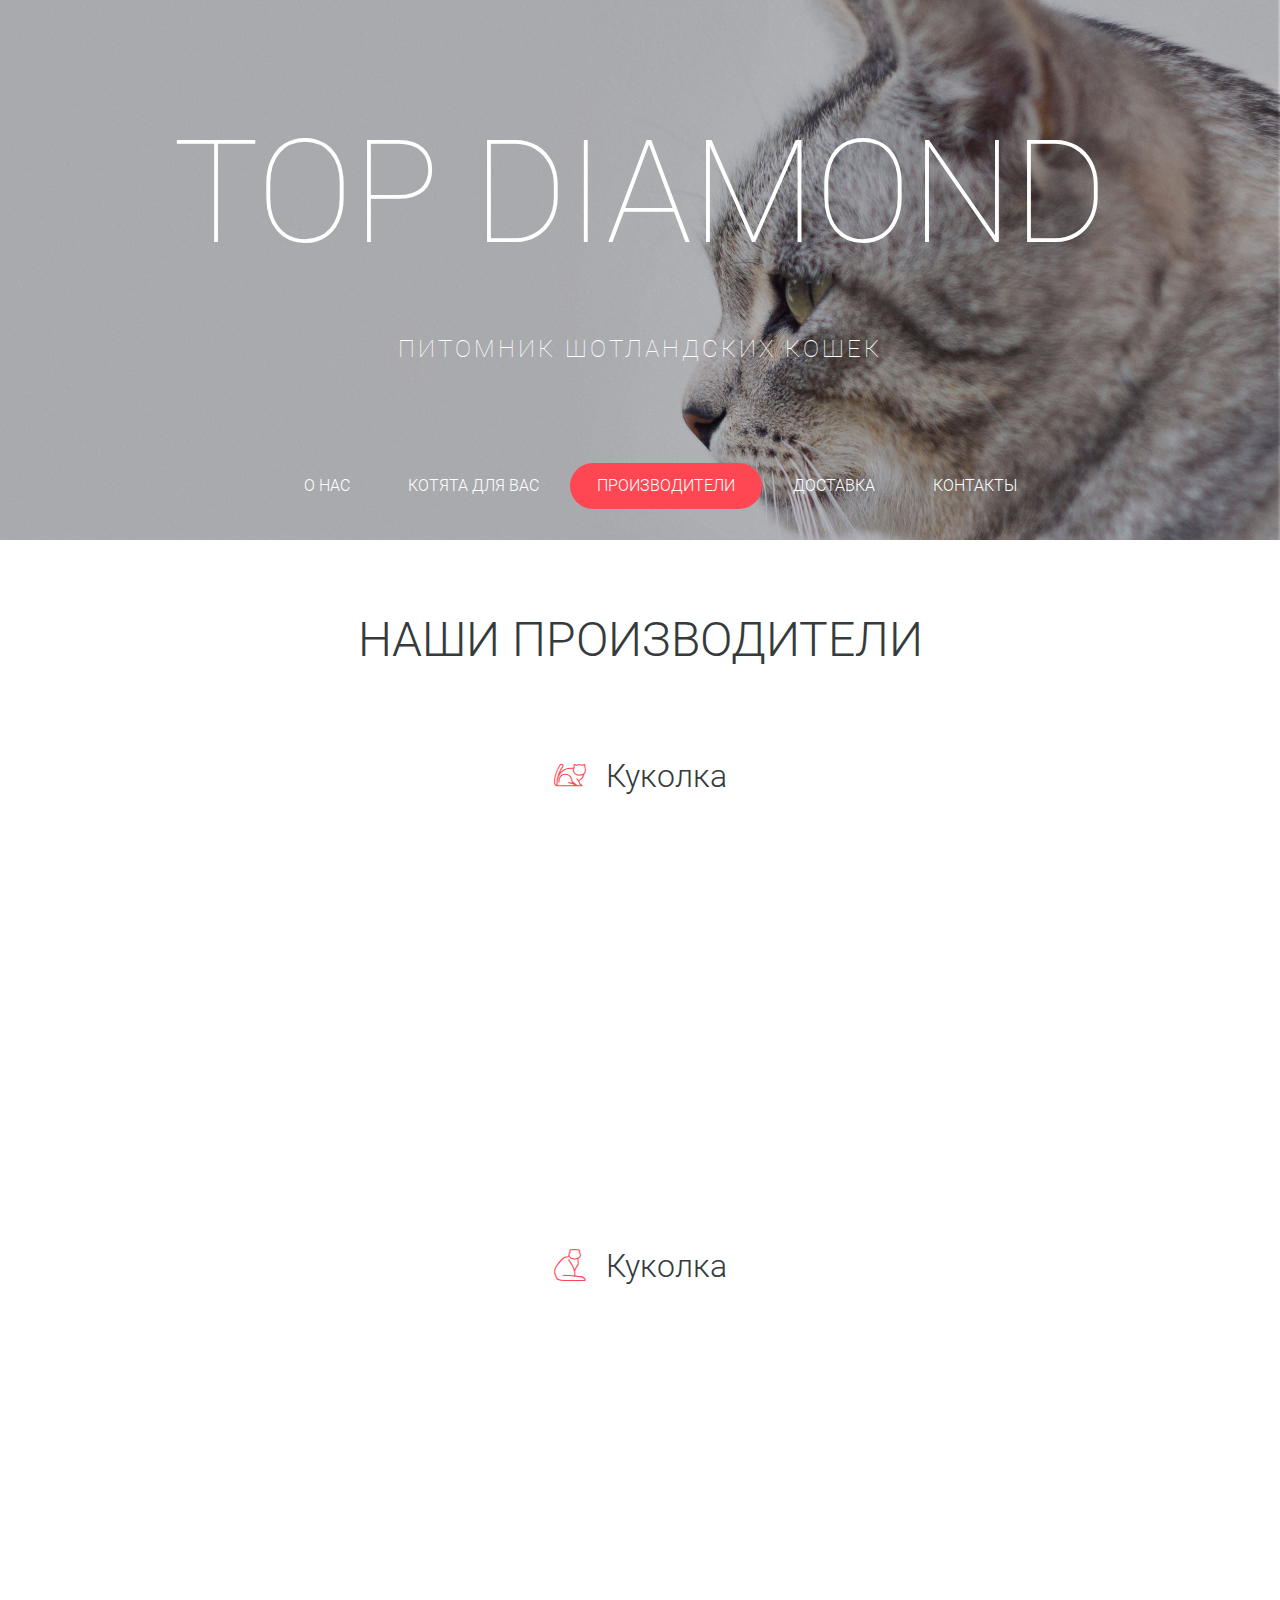
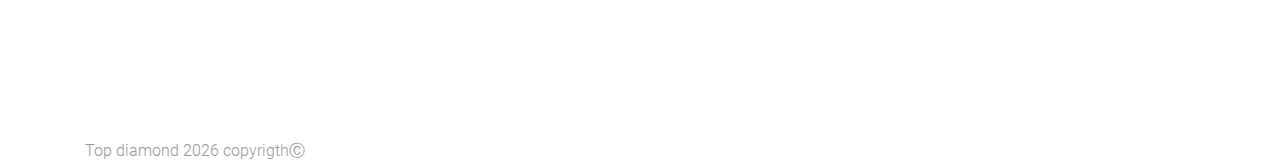
==== commit 61cdc2d1: "Add files via upload" ====
--- a/cats.html
+++ b/cats.html
@@ -92,25 +92,25 @@
                  </svg>
                 </div>
 
-                <a href="img/cats/cats_1.JPG" data-caption="Image caption">
-                    <i class="flaticon-search"></i>
-                    <img src="img/cats/cats_1.JPG" alt="logo">
-                </a>
-                <a href="img/cats/cats_1.JPG" data-caption="Image caption">
-                    <i class="flaticon-search"></i>
-                    <img src="img/cats/cats_1.JPG" alt="logo">
-                </a>
-                <a href="img/cats/cats_1.JPG" data-caption="Image caption">
-                    <i class="flaticon-search"></i>
-                    <img src="img/cats/cats_1.JPG" alt="logo">
-                </a>
-                <a href="img/cats/cats_1.JPG" data-caption="Image caption">
-                    <i class="flaticon-search"></i>
-                    <img src="img/cats/cats_1.JPG" alt="logo">
-                </a>
-                <a href="img/cats/cats_1.JPG" data-caption="Image caption">
-                    <i class="flaticon-search"></i>
-                    <img src="img/cats/cats_1.JPG" alt="logo">
+                <a href="img/cats/cats_1.jpg" data-caption="Image caption">
+                    <i class="flaticon-search"></i>
+                    <img src="img/cats/cats_1.jpg" alt="logo">
+                </a>
+                <a href="img/cats/cats_1.jpg" data-caption="Image caption">
+                    <i class="flaticon-search"></i>
+                    <img src="img/cats/cats_1.jpg" alt="logo">
+                </a>
+                <a href="img/cats/cats_1.jpg" data-caption="Image caption">
+                    <i class="flaticon-search"></i>
+                    <img src="img/cats/cats_1.jpg" alt="logo">
+                </a>
+                <a href="img/cats/cats_1.jpg" data-caption="Image caption">
+                    <i class="flaticon-search"></i>
+                    <img src="img/cats/cats_1.jpg" alt="logo">
+                </a>
+                <a href="img/cats/cats_1.jpg" data-caption="Image caption">
+                    <i class="flaticon-search"></i>
+                    <img src="img/cats/cats_1.jpg" alt="logo">
                 </a>
 
                 <div class="arrow">
@@ -122,16 +122,16 @@
             </div>
             <div class="miniature-box row align-items-center">
                 <div class="col-3">
-                    <img src="img/cats/cats_1.JPG" alt="logo">
-                </div>
-                <div class="col-3">
-                    <img src="img/cats/cats_1.JPG" alt="logo">
-                </div>
-                <div class="col-3">
-                    <img src="img/cats/cats_1.JPG" alt="logo">
-                </div>
-                <div class="col-3">
-                    <img src="img/cats/cats_1.JPG" alt="logo">
+                    <img src="img/cats/cats_1.jpg" alt="logo">
+                </div>
+                <div class="col-3">
+                    <img src="img/cats/cats_1.jpg" alt="logo">
+                </div>
+                <div class="col-3">
+                    <img src="img/cats/cats_1.jpg" alt="logo">
+                </div>
+                <div class="col-3">
+                    <img src="img/cats/cats_1.jpg" alt="logo">
                 </div>
             </div>
 
@@ -170,25 +170,25 @@
                  </svg>
                 </div>
 
-                <a href="img/cats/cats_1.JPG" data-caption="Image caption">
-                    <i class="flaticon-search"></i>
-                    <img src="img/cats/cats_1.JPG" alt="logo">
-                </a>
-                <a href="img/cats/cats_1.JPG" data-caption="Image caption">
-                    <i class="flaticon-search"></i>
-                    <img src="img/cats/cats_1.JPG" alt="logo">
-                </a>
-                <a href="img/cats/cats_1.JPG" data-caption="Image caption">
-                    <i class="flaticon-search"></i>
-                    <img src="img/cats/cats_1.JPG" alt="logo">
-                </a>
-                <a href="img/cats/cats_1.JPG" data-caption="Image caption">
-                    <i class="flaticon-search"></i>
-                    <img src="img/cats/cats_1.JPG" alt="logo">
-                </a>
-                <a href="iimg/cats/cats_1.JPG" data-caption="Image caption">
-                    <i class="flaticon-search"></i>
-                    <img src="img/cats/cats_1.JPG" alt="logo">
+                <a href="img/cats/cats_1.jpg" data-caption="Image caption">
+                    <i class="flaticon-search"></i>
+                    <img src="img/cats/cats_1.jpg" alt="logo">
+                </a>
+                <a href="img/cats/cats_1.jpg" data-caption="Image caption">
+                    <i class="flaticon-search"></i>
+                    <img src="img/cats/cats_1.jpg" alt="logo">
+                </a>
+                <a href="img/cats/cats_1.jpg" data-caption="Image caption">
+                    <i class="flaticon-search"></i>
+                    <img src="img/cats/cats_1.jpg" alt="logo">
+                </a>
+                <a href="img/cats/cats_1.jpg" data-caption="Image caption">
+                    <i class="flaticon-search"></i>
+                    <img src="img/cats/cats_1.jpg" alt="logo">
+                </a>
+                <a href="iimg/cats/cats_1.jpg" data-caption="Image caption">
+                    <i class="flaticon-search"></i>
+                    <img src="img/cats/cats_1.jpg" alt="logo">
                 </a>
 
                 <div class="arrow">
@@ -200,16 +200,16 @@
             </div>
             <div class="miniature-box row align-items-center">
                 <div class="col-3">
-                    <img src="img/cats/cats_1.JPG" alt="logo">
-                </div>
-                <div class="col-3">
-                    <img src="img/cats/cats_1.JPG" alt="logo">
-                </div>
-                <div class="col-3">
-                    <img src="img/cats/cats_1.JPG" alt="logo">
-                </div>
-                <div class="col-3">
-                    <img src="img/cats/cats_1.JPG" alt="logo">
+                    <img src="img/cats/cats_1.jpg" alt="logo">
+                </div>
+                <div class="col-3">
+                    <img src="img/cats/cats_1.jpg" alt="logo">
+                </div>
+                <div class="col-3">
+                    <img src="img/cats/cats_1.jpg" alt="logo">
+                </div>
+                <div class="col-3">
+                    <img src="img/cats/cats_1.jpg" alt="logo">
                 </div>
             </div>
 
